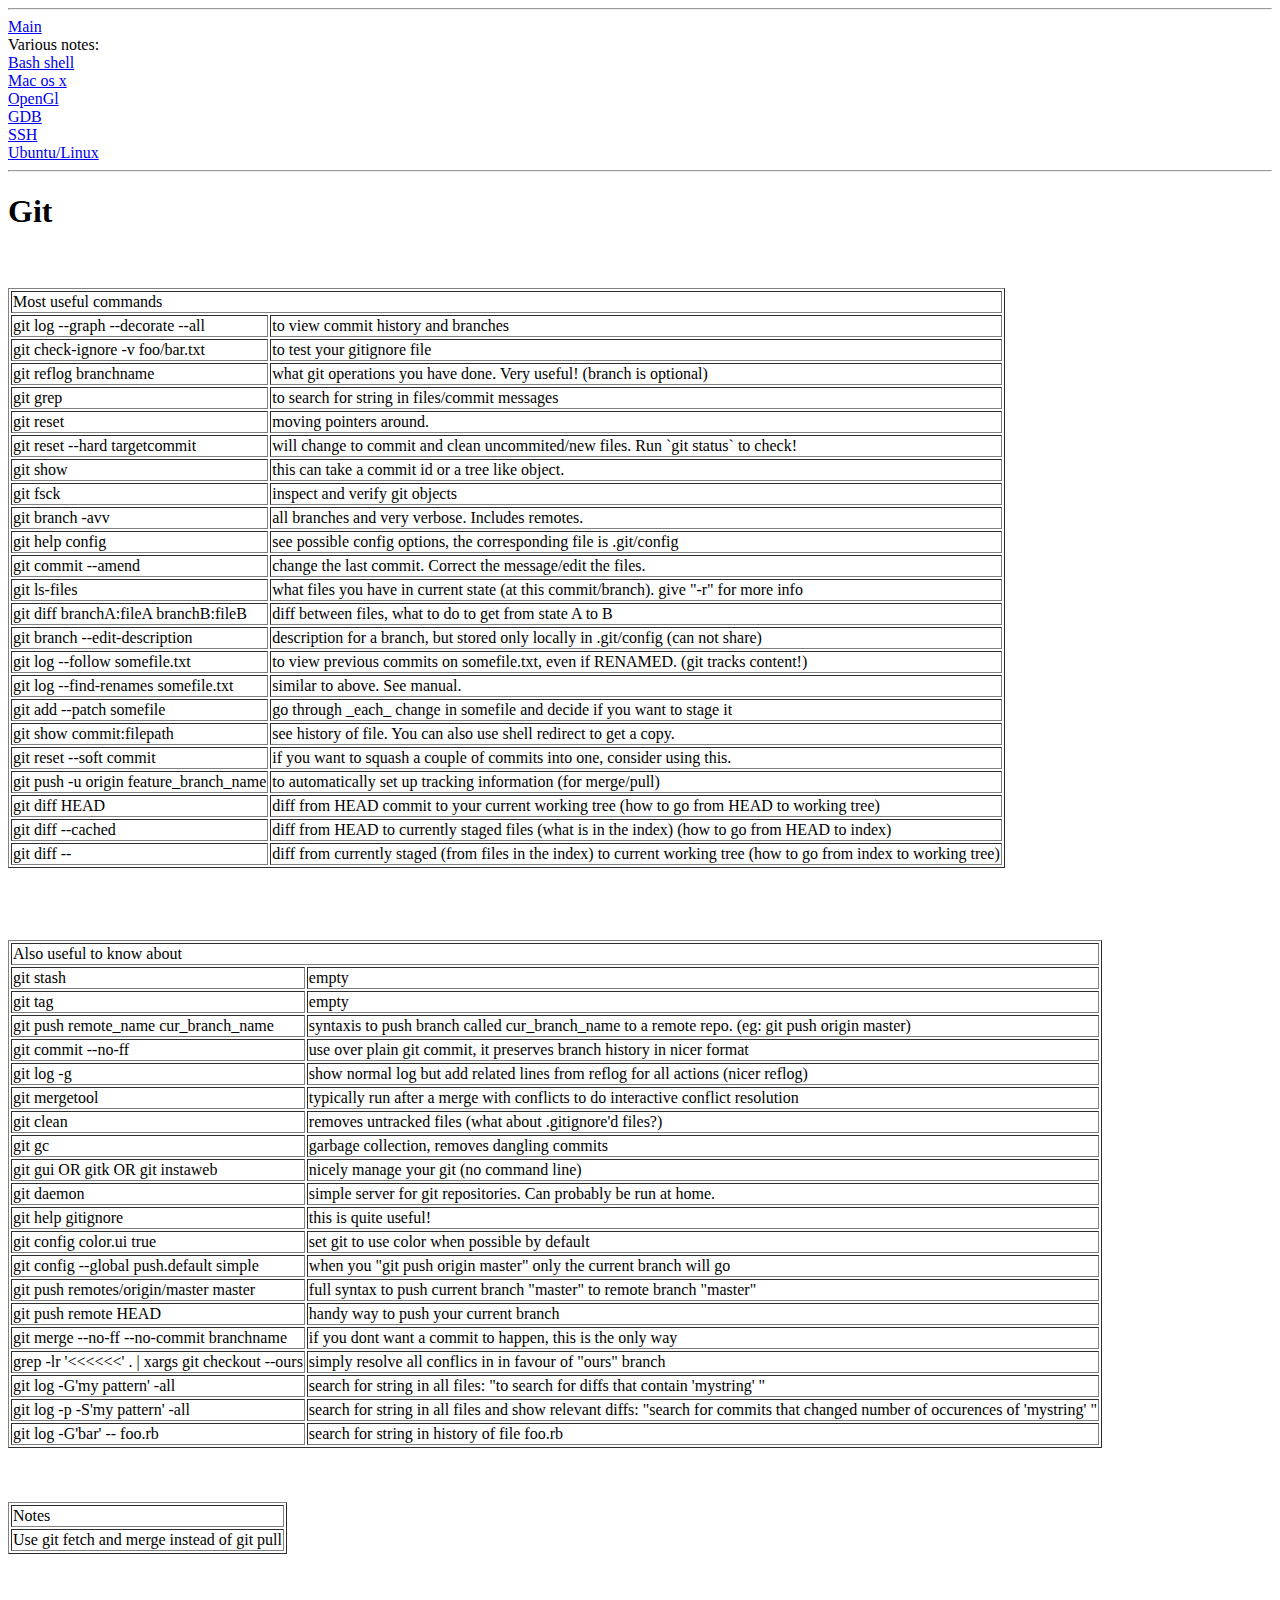
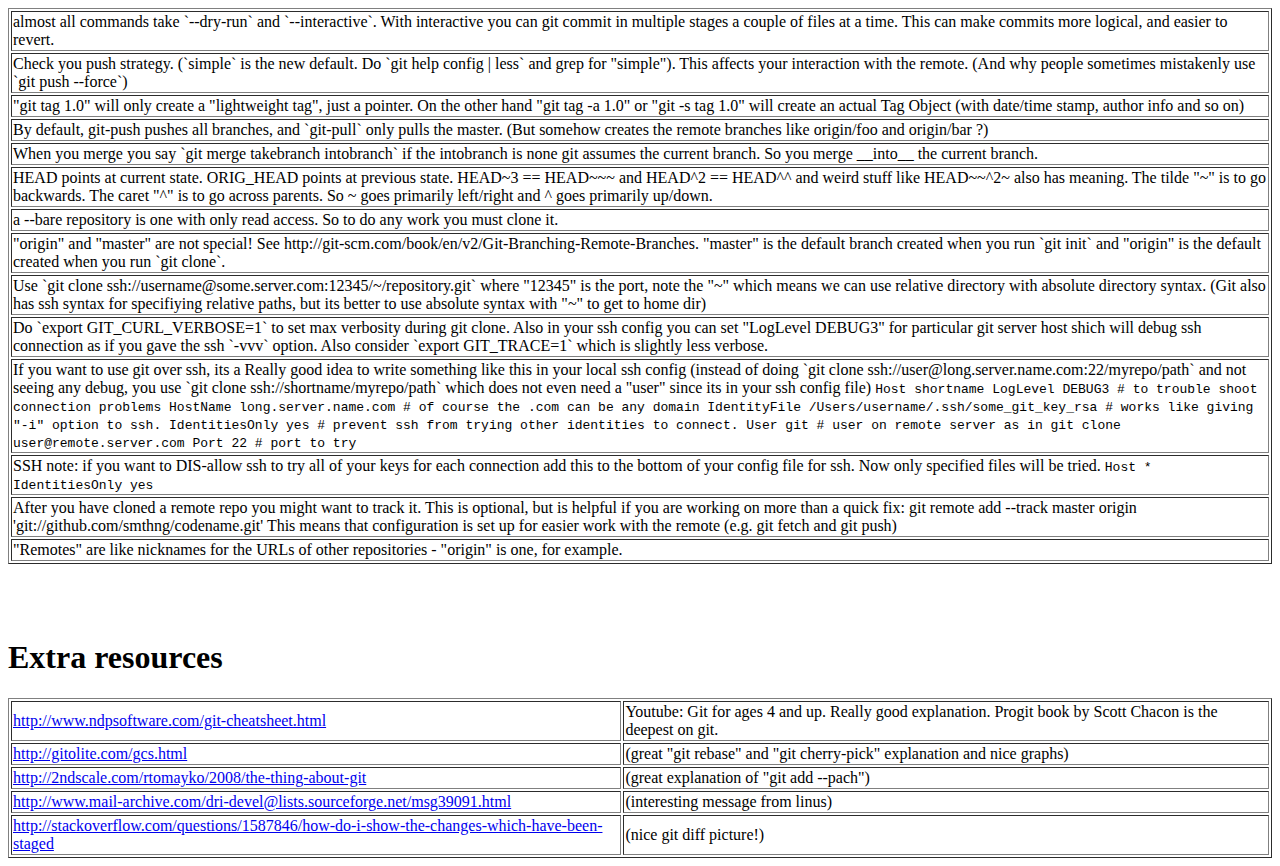
==== git.html @ 96ab4272 "better html" ====
<!DOCTYPE html>
<html>
<head>
    <meta charset="UTF-8">
    <link href="sitestyle.css" rel="stylesheet" type="text/css">

    <title>Scrap Yard</title>
</head>

<body>
    <div id="Menu">
        <hr>
        <a href="index.html" title="main">Main</a><br>
        Various notes:<br>
        <a href="shell.html">Bash shell</a><br>
        <a href="macintosh.html">Mac os x</a><br>
        <a href="opengl.html">OpenGl</a><br>
        <a href="gdb.html">GDB</a><br>
        <a href="ssh.html">SSH</a><br>
        <a href="linux.html">Ubuntu/Linux</a><br>
        <hr>
    </div>

    <div id="Content">
        <div class="centered">
            <h1>Git</h1>
        </div><br>
        <br>

        <table border="1">
            <tbody>
                <tr>
                    <td colspan="2">Most useful commands</td>
                </tr>

                <tr>
                    <td>git log --graph --decorate --all</td>

                    <td>to view commit history and branches</td>
                </tr>

                <tr>
                    <td>git check-ignore -v foo/bar.txt</td>

                    <td>to test your gitignore file</td>
                </tr>

                <tr>
                    <td>git reflog branchname</td>

                    <td>what git operations you have done. Very useful! (branch
                    is optional)</td>
                </tr>

                <tr>
                    <td>git grep</td>

                    <td>to search for string in files/commit messages</td>
                </tr>

                <tr>
                    <td>git reset</td>

                    <td>moving pointers around.</td>
                </tr>

                <tr>
                    <td>git reset --hard targetcommit</td>

                    <td>will change to commit and clean uncommited/new files.
                    Run `git status` to check!</td>
                </tr>

                <tr>
                    <td>git show</td>

                    <td>this can take a commit id or a tree like object.</td>
                </tr>

                <tr>
                    <td>git fsck</td>

                    <td>inspect and verify git objects</td>
                </tr>

                <tr>
                    <td>git branch -avv</td>

                    <td>all branches and very verbose. Includes remotes.</td>
                </tr>

                <tr>
                    <td>git help config</td>

                    <td>see possible config options, the corresponding file is
                    .git/config</td>
                </tr>

                <tr>
                    <td>git commit --amend</td>

                    <td>change the last commit. Correct the message/edit the
                    files.</td>
                </tr>

                <tr>
                    <td>git ls-files</td>

                    <td>what files you have in current state (at this
                    commit/branch). give "-r" for more info</td>
                </tr>

                <tr>
                    <td>git diff branchA:fileA branchB:fileB</td>

                    <td>diff between files, what to do to get from state A to
                    B</td>
                </tr>

                <tr>
                    <td>git branch --edit-description</td>

                    <td>description for a branch, but stored only locally in
                    .git/config (can not share)</td>
                </tr>

                <tr>
                    <td>git log --follow somefile.txt</td>

                    <td>to view previous commits on somefile.txt, even if
                    RENAMED. (git tracks content!)</td>
                </tr>

                <tr>
                    <td>git log --find-renames somefile.txt</td>

                    <td>similar to above. See manual.</td>
                </tr>

                <tr>
                    <td>git add --patch somefile</td>

                    <td>go through _each_ change in somefile and decide if you
                    want to stage it</td>
                </tr>

                <tr>
                    <td>git show commit:filepath</td>

                    <td>see history of file. You can also use shell redirect to
                    get a copy.</td>
                </tr>

                <tr>
                    <td>git reset --soft commit</td>

                    <td>if you want to squash a couple of commits into one,
                    consider using this.</td>
                </tr>

                <tr>
                    <td>git push -u origin feature_branch_name</td>

                    <td>to automatically set up tracking information (for
                    merge/pull)</td>
                </tr>

                <tr>
                    <td>git diff HEAD</td>

                    <td>diff from HEAD commit to your current working tree (how
                    to go from HEAD to working tree)</td>
                </tr>

                <tr>
                    <td>git diff --cached</td>

                    <td>diff from HEAD to currently staged files (what is in
                    the index) (how to go from HEAD to index)</td>
                </tr>

                <tr>
                    <td>git diff --</td>

                    <td>diff from currently staged (from files in the index) to
                    current working tree (how to go from index to working
                    tree)</td>
                </tr>
            </tbody>
        </table><br>
        <br>
        <br>
        <br>

        <table border="1">
            <tbody>
                <tr>
                    <td colspan="2">Also useful to know about</td>
                </tr>

                <tr>
                    <td>git stash</td>

                    <td>empty</td>
                </tr>

                <tr>
                    <td>git tag</td>

                    <td>empty</td>
                </tr>

                <tr>
                    <td>git push remote_name cur_branch_name</td>

                    <td>syntaxis to push branch called cur_branch_name to a
                    remote repo. (eg: git push origin master)</td>
                </tr>

                <tr>
                    <td>git commit --no-ff</td>

                    <td>use over plain git commit, it preserves branch history
                    in nicer format</td>
                </tr>

                <tr>
                    <td>git log -g</td>

                    <td>show normal log but add related lines from reflog for
                    all actions (nicer reflog)</td>
                </tr>

                <tr>
                    <td>git mergetool</td>

                    <td>typically run after a merge with conflicts to do
                    interactive conflict resolution</td>
                </tr>

                <tr>
                    <td>git clean</td>

                    <td>removes untracked files (what about .gitignore'd
                    files?)</td>
                </tr>

                <tr>
                    <td>git gc</td>

                    <td>garbage collection, removes dangling commits</td>
                </tr>

                <tr>
                    <td>git gui OR gitk OR git instaweb</td>

                    <td>nicely manage your git (no command line)</td>
                </tr>

                <tr>
                    <td>git daemon</td>

                    <td>simple server for git repositories. Can probably be run
                    at home.</td>
                </tr>

                <tr>
                    <td>git help gitignore</td>

                    <td>this is quite useful!</td>
                </tr>

                <tr>
                    <td>git config color.ui true</td>

                    <td>set git to use color when possible by default</td>
                </tr>

                <tr>
                    <td>git config --global push.default simple</td>

                    <td>when you "git push origin master" only the current
                    branch will go</td>
                </tr>

                <tr>
                    <td>git push remotes/origin/master master</td>

                    <td>full syntax to push current branch "master" to remote
                    branch "master"</td>
                </tr>

                <tr>
                    <td>git push remote HEAD</td>

                    <td>handy way to push your current branch</td>
                </tr>

                <tr>
                    <td>git merge --no-ff --no-commit branchname</td>

                    <td>if you dont want a commit to happen, this is the only
                    way</td>
                </tr>

                <tr>
                    <td>grep -lr '&lt;&lt;&lt;&lt;&lt;&lt;' . | xargs git
                    checkout --ours</td>

                    <td>simply resolve all conflics in in favour of "ours"
                    branch</td>
                </tr>

                <tr>
                    <td>git log -G'my pattern' -all</td>

                    <td>search for string in all files: "to search for diffs
                    that contain 'mystring' "</td>
                </tr>

                <tr>
                    <td>git log -p -S'my pattern' -all</td>

                    <td>search for string in all files and show relevant diffs:
                    "search for commits that changed number of occurences of
                    'mystring' "</td>
                </tr>

                <tr>
                    <td>git log -G'bar' -- foo.rb</td>

                    <td>search for string in history of file foo.rb</td>
                </tr>
            </tbody>
        </table><br>
        <br>
        <br>

        <table border="1">
            <tbody>
                <tr>
                    <td colspan="2">Notes</td>
                </tr>

                <tr>
                    <td>Use git fetch and merge instead of git pull</td>
                </tr>
            </tbody>
        </table><br>
        <br>
        <br>

        <table border="1">
            <tbody>
                <tr>
                    <td>almost all commands take `--dry-run` and
                    `--interactive`. With interactive you can git commit in
                    multiple stages a couple of files at a time. This can make
                    commits more logical, and easier to revert.</td>
                </tr>

                <tr>
                    <td>Check you push strategy. (`simple` is the new default.
                    Do `git help config | less` and grep for "simple"). This
                    affects your interaction with the remote. (And why people
                    sometimes mistakenly use `git push --force`)</td>
                </tr>

                <tr>
                    <td>"git tag 1.0" will only create a "lightweight tag",
                    just a pointer. On the other hand "git tag -a 1.0" or "git
                    -s tag 1.0" will create an actual Tag Object (with
                    date/time stamp, author info and so on)</td>
                </tr>

                <tr>
                    <td>By default, git-push pushes all branches, and
                    `git-pull` only pulls the master. (But somehow creates the
                    remote branches like origin/foo and origin/bar ?)</td>
                </tr>

                <tr>
                    <td>When you merge you say `git merge takebranch
                    intobranch` if the intobranch is none git assumes the
                    current branch. So you merge __into__ the current
                    branch.</td>
                </tr>

                <tr>
                    <td>HEAD points at current state. ORIG_HEAD points at
                    previous state. HEAD~3 == HEAD~~~ and HEAD^2 == HEAD^^ and
                    weird stuff like HEAD~~^2~ also has meaning. The tilde "~"
                    is to go backwards. The caret "^" is to go across parents.
                    So ~ goes primarily left/right and ^ goes primarily
                    up/down.</td>
                </tr>

                <tr>
                    <td>a --bare repository is one with only read access. So to
                    do any work you must clone it.</td>
                </tr>

                <tr>
                    <td>"origin" and "master" are not special! See
                    http://git-scm.com/book/en/v2/Git-Branching-Remote-Branches.
                    "master" is the default branch created when you run `git
                    init` and "origin" is the default created when you run `git
                    clone`.</td>
                </tr>

                <tr>
                    <td>Use `git clone
                    ssh://username@some.server.com:12345/~/repository.git`
                    where "12345" is the port, note the "~" which means we can
                    use relative directory with absolute directory syntax. (Git
                    also has ssh syntax for specifiying relative paths, but its
                    better to use absolute syntax with "~" to get to home
                    dir)</td>
                </tr>

                <tr>
                    <td>Do `export GIT_CURL_VERBOSE=1` to set max verbosity
                    during git clone. Also in your ssh config you can set
                    "LogLevel DEBUG3" for particular git server host shich will
                    debug ssh connection as if you gave the ssh `-vvv` option.
                    Also consider `export GIT_TRACE=1` which is slightly less
                    verbose.</td>
                </tr>

                <tr>
                    <td>If you want to use git over ssh, its a Really good idea
                    to write something like this in your local ssh config
                    (instead of doing `git clone
                    ssh://user@long.server.name.com:22/myrepo/path` and not
                    seeing any debug, you use `git clone
                    ssh://shortname/myrepo/path` which does not even need a
                    "user" since its in your ssh config file) <code>Host
                    shortname LogLevel DEBUG3 # to trouble shoot connection
                    problems HostName long.server.name.com # of course the .com
                    can be any domain IdentityFile
                    /Users/username/.ssh/some_git_key_rsa # works like giving
                    "-i" option to ssh. IdentitiesOnly yes # prevent ssh from
                    trying other identities to connect. User git # user on
                    remote server as in git clone user@remote.server.com Port
                    22 # port to try</code></td>
                </tr>

                <tr>
                    <td>SSH note: if you want to DIS-allow ssh to try all of
                    your keys for each connection add this to the bottom of
                    your config file for ssh. Now only specified files will be
                    tried. <code>Host * IdentitiesOnly yes</code></td>
                </tr>

                <tr>
                    <td>After you have cloned a remote repo you might want to
                    track it. This is optional, but is helpful if you are
                    working on more than a quick fix: git remote add --track
                    master origin 'git://github.com/smthng/codename.git' This
                    means that configuration is set up for easier work with the
                    remote (e.g. git fetch and git push)</td>
                </tr>

                <tr>
                    <td>"Remotes" are like nicknames for the URLs of other
                    repositories - "origin" is one, for example.</td>
                </tr>
            </tbody>
        </table><br>
        <br>
        <br>

        <h1>Extra resources</h1>

        <table border="1">
            <tbody>
                <tr>
                    <td>
                        <a href=
                        "http://www.ndpsoftware.com/git-cheatsheet.html">http://www.ndpsoftware.com/git-cheatsheet.html</a>
                    </td>

                    <td>Youtube: Git for ages 4 and up. Really good
                    explanation. Progit book by Scott Chacon is the deepest on
                    git.</td>
                </tr>

                <tr>
                    <td>
                        <a href=
                        "http://gitolite.com/gcs.html">http://gitolite.com/gcs.html</a>
                    </td>

                    <td>(great "git rebase" and "git cherry-pick" explanation
                    and nice graphs)</td>
                </tr>

                <tr>
                    <td>
                        <a href=
                        "http://2ndscale.com/rtomayko/2008/the-thing-about-git">
                        http://2ndscale.com/rtomayko/2008/the-thing-about-git</a>
                    </td>

                    <td>(great explanation of "git add --pach")</td>
                </tr>

                <tr>
                    <td>
                        <a href=
                        "http://www.mail-archive.com/dri-devel@lists.sourceforge.net/msg39091.html">
                        http://www.mail-archive.com/dri-devel@lists.sourceforge.net/msg39091.html</a>
                    </td>

                    <td>(interesting message from linus)</td>
                </tr>

                <tr>
                    <td>
                        <a href=
                        "http://stackoverflow.com/questions/1587846/how-do-i-show-the-changes-which-have-been-staged">
                        http://stackoverflow.com/questions/1587846/how-do-i-show-the-changes-which-have-been-staged</a>
                    </td>

                    <td>(nice git diff picture!)</td>
                </tr>
            </tbody>
        </table>

    </div>
    
<!--
Local Variables:
compile-command: "(cd ~/WWW/main; upload index.html)"
End:
-->
</body>
</html>
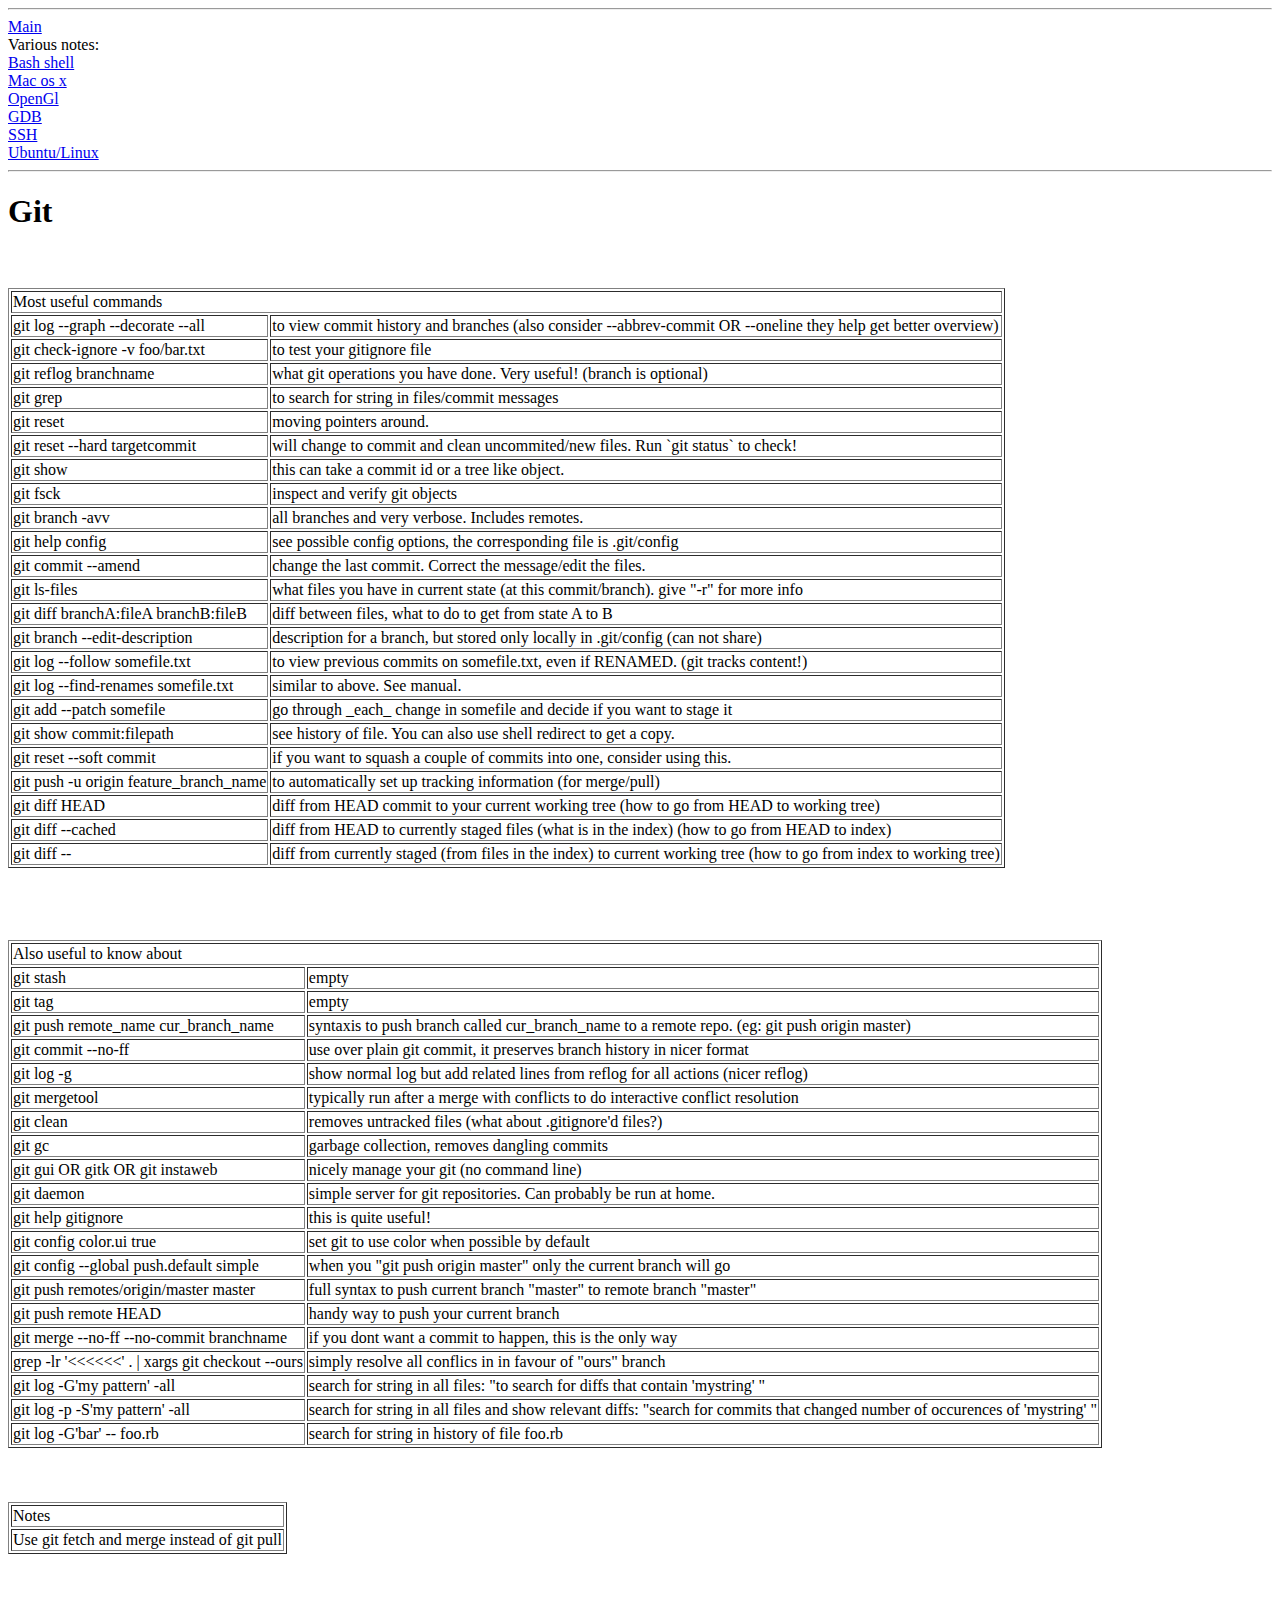
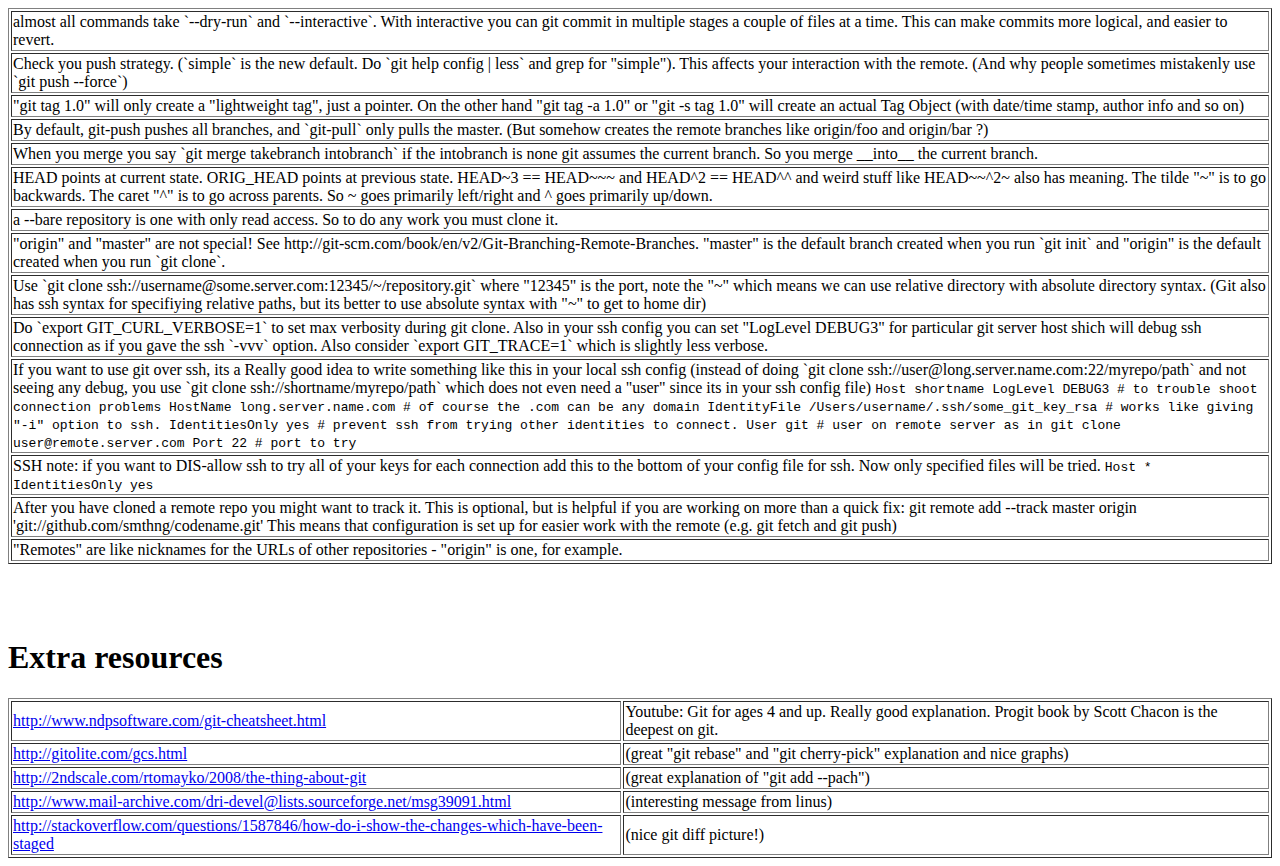
==== commit 39602df1: "better html" ====
--- a/git.html
+++ b/git.html
@@ -36,7 +36,8 @@
                 <tr>
                     <td>git log --graph --decorate --all</td>
 
-                    <td>to view commit history and branches</td>
+                    <td>to view commit history and branches (also 
+                    consider --abbrev-commit OR --oneline they help get better overview)</td>
                 </tr>
 
                 <tr>
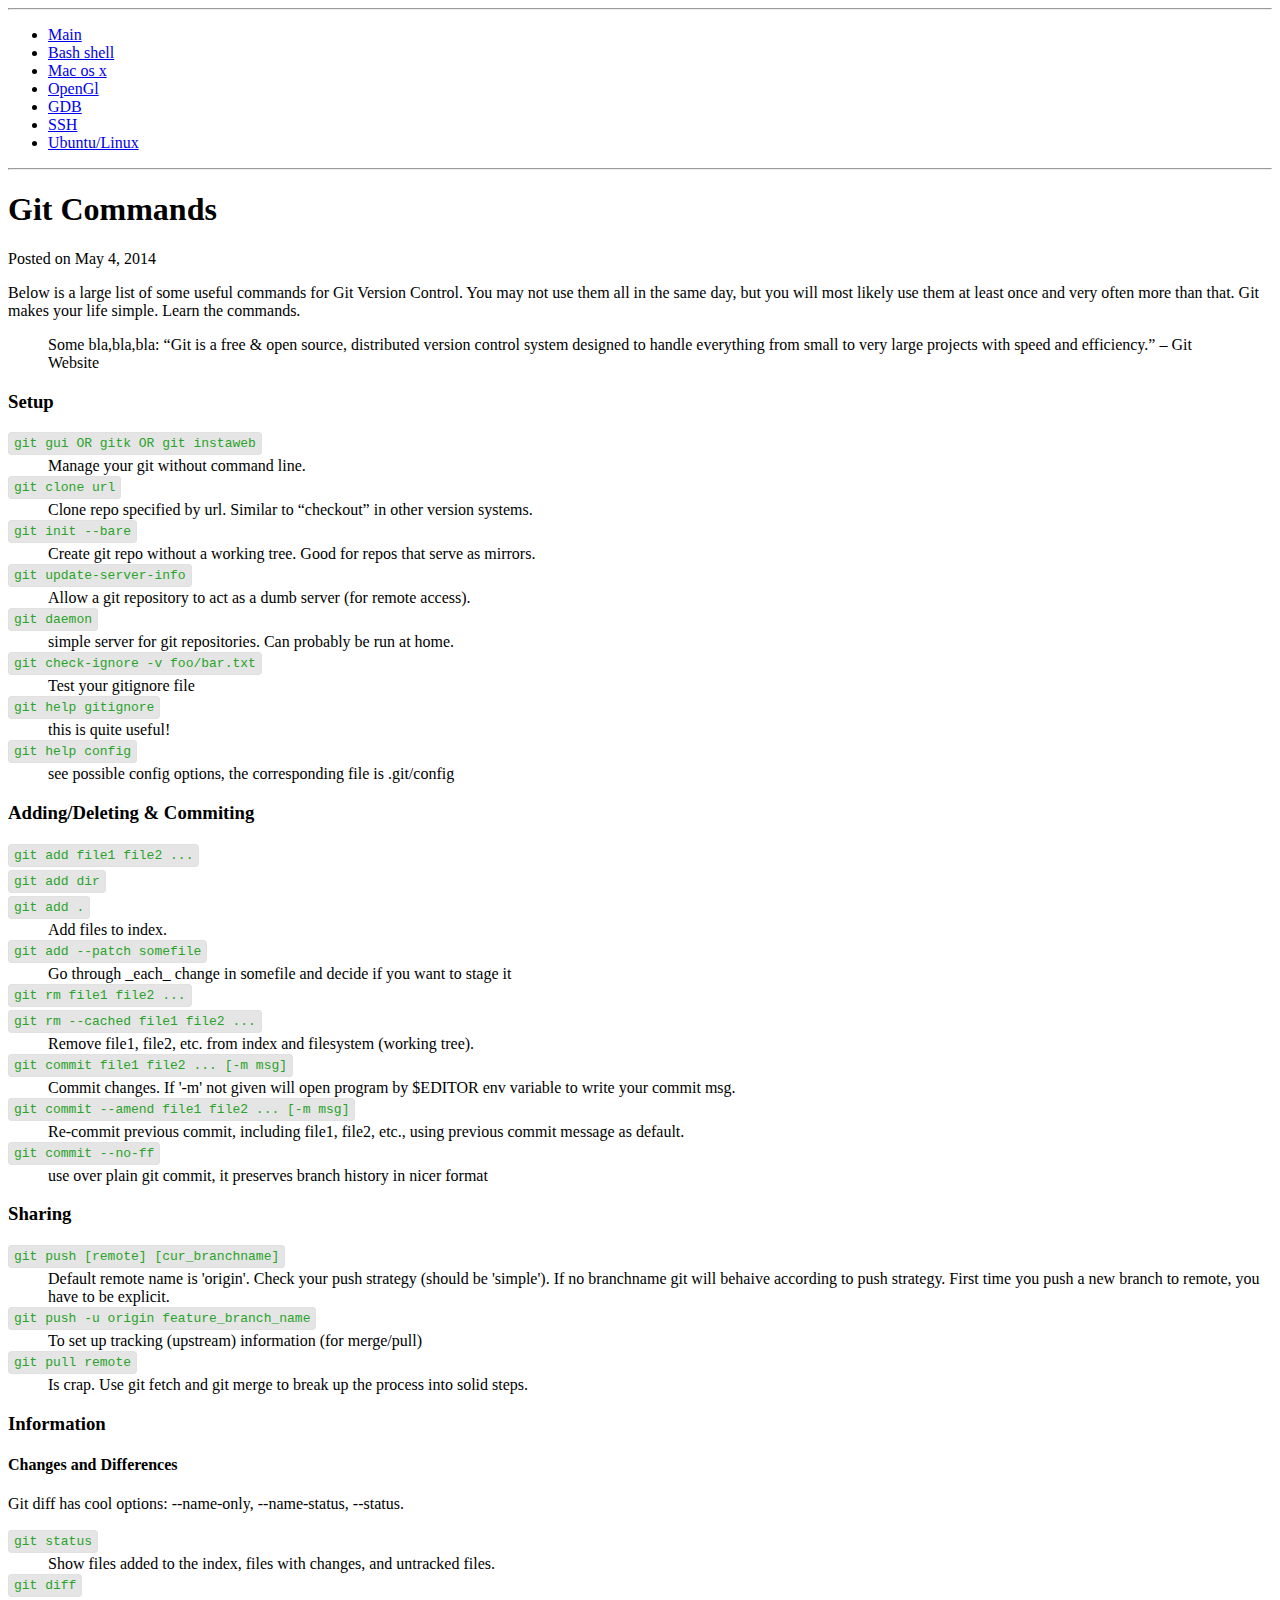
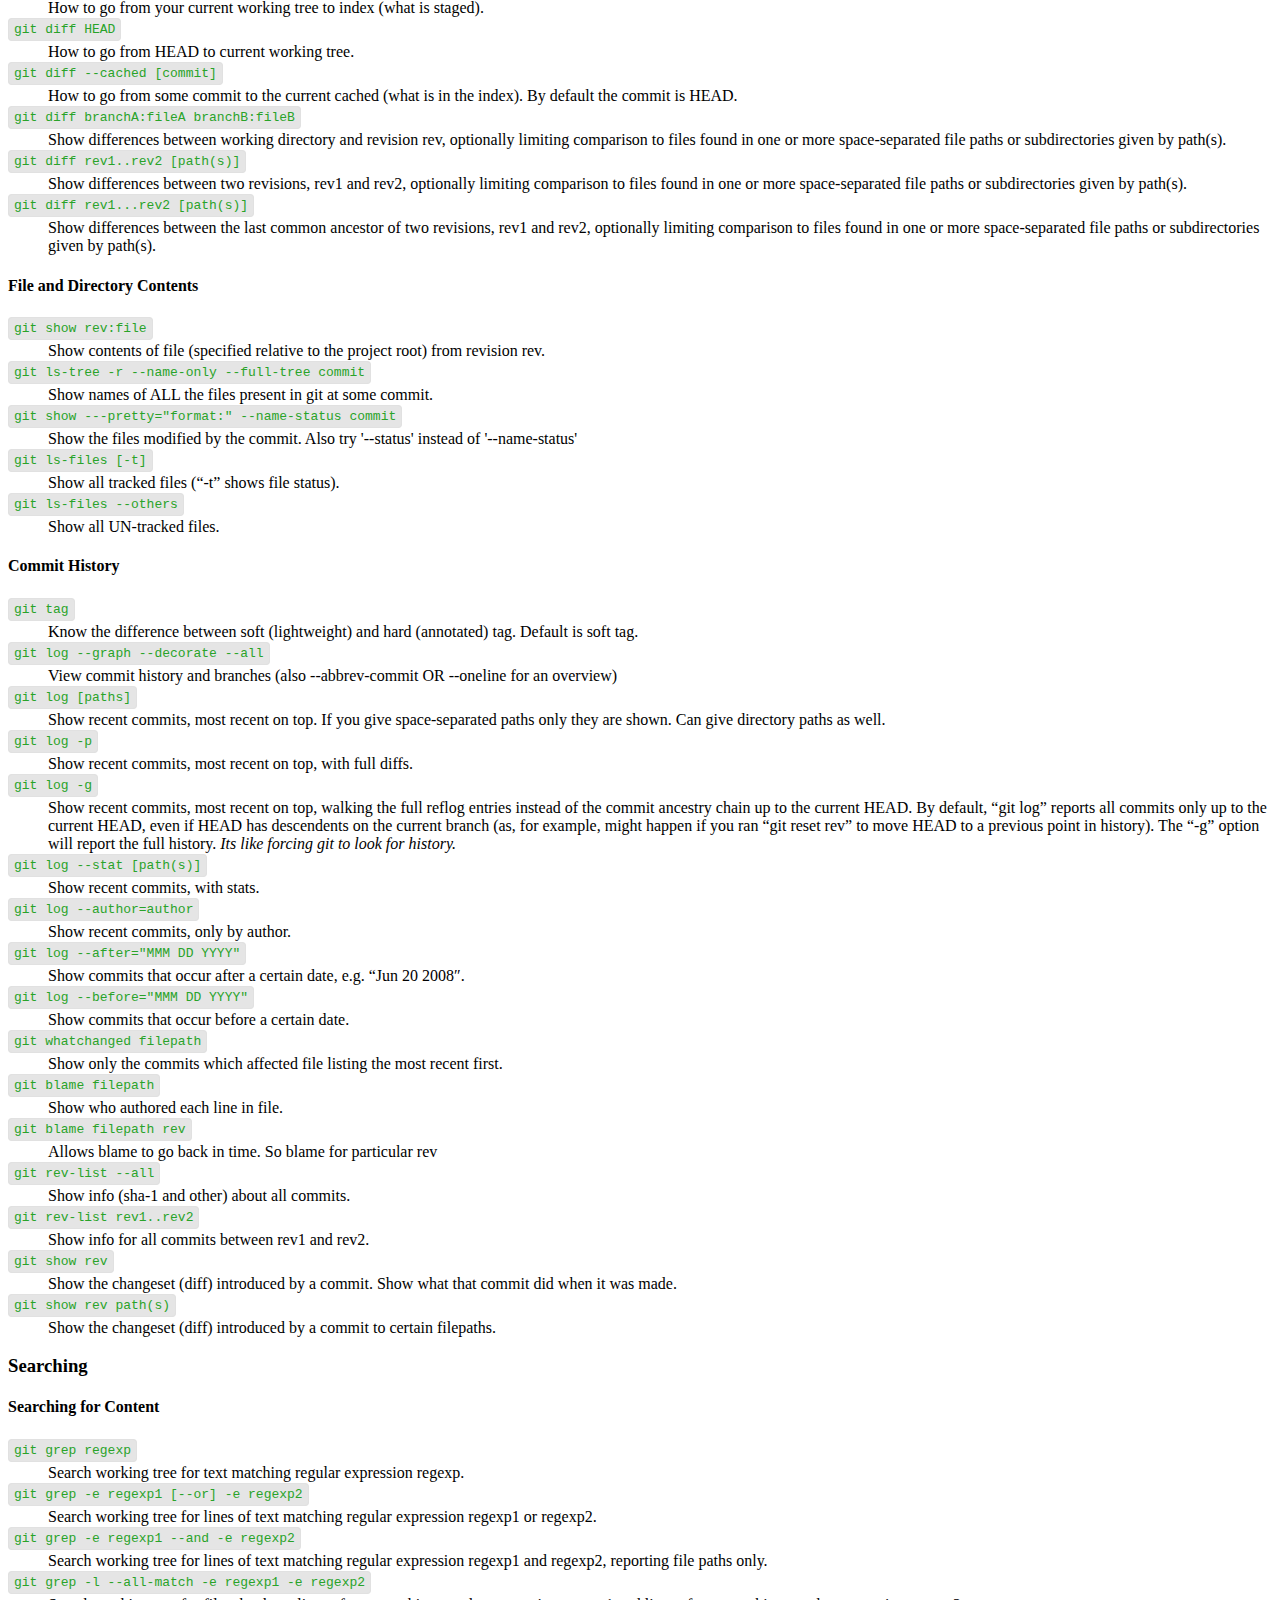
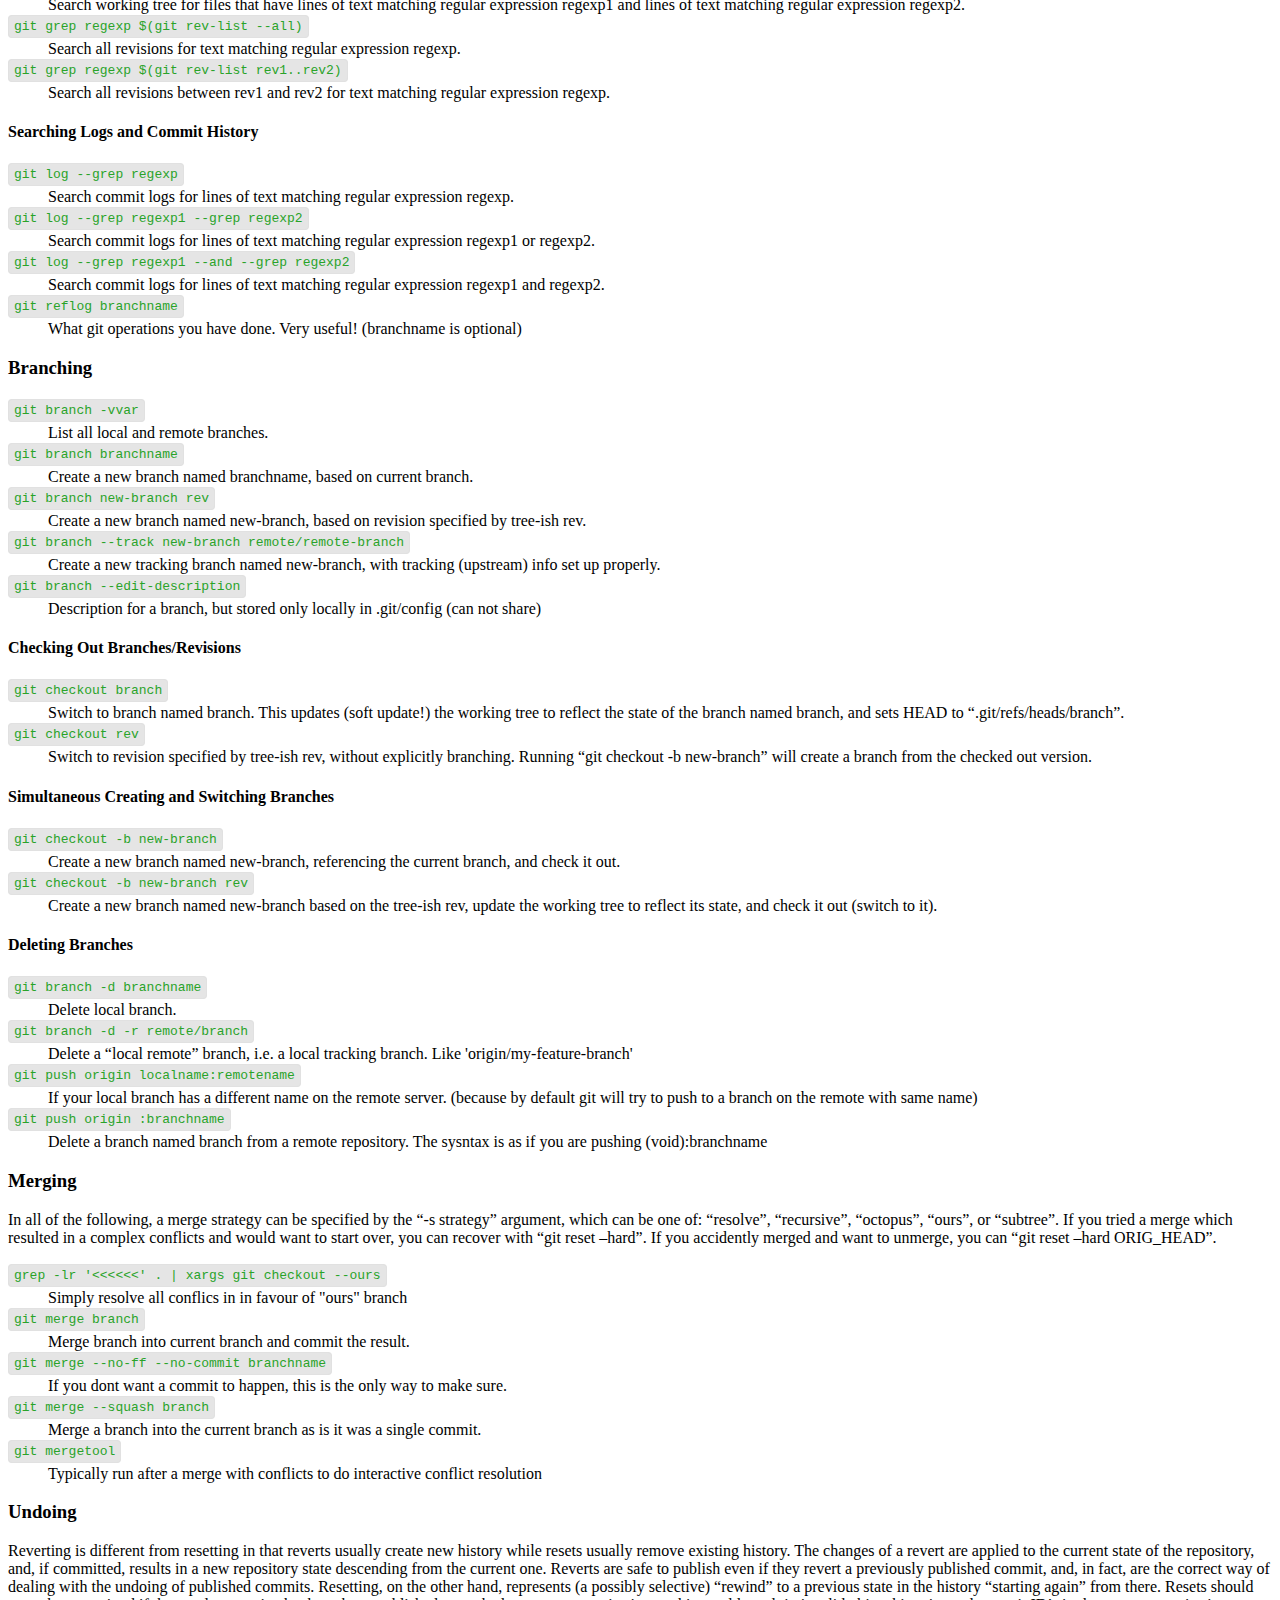
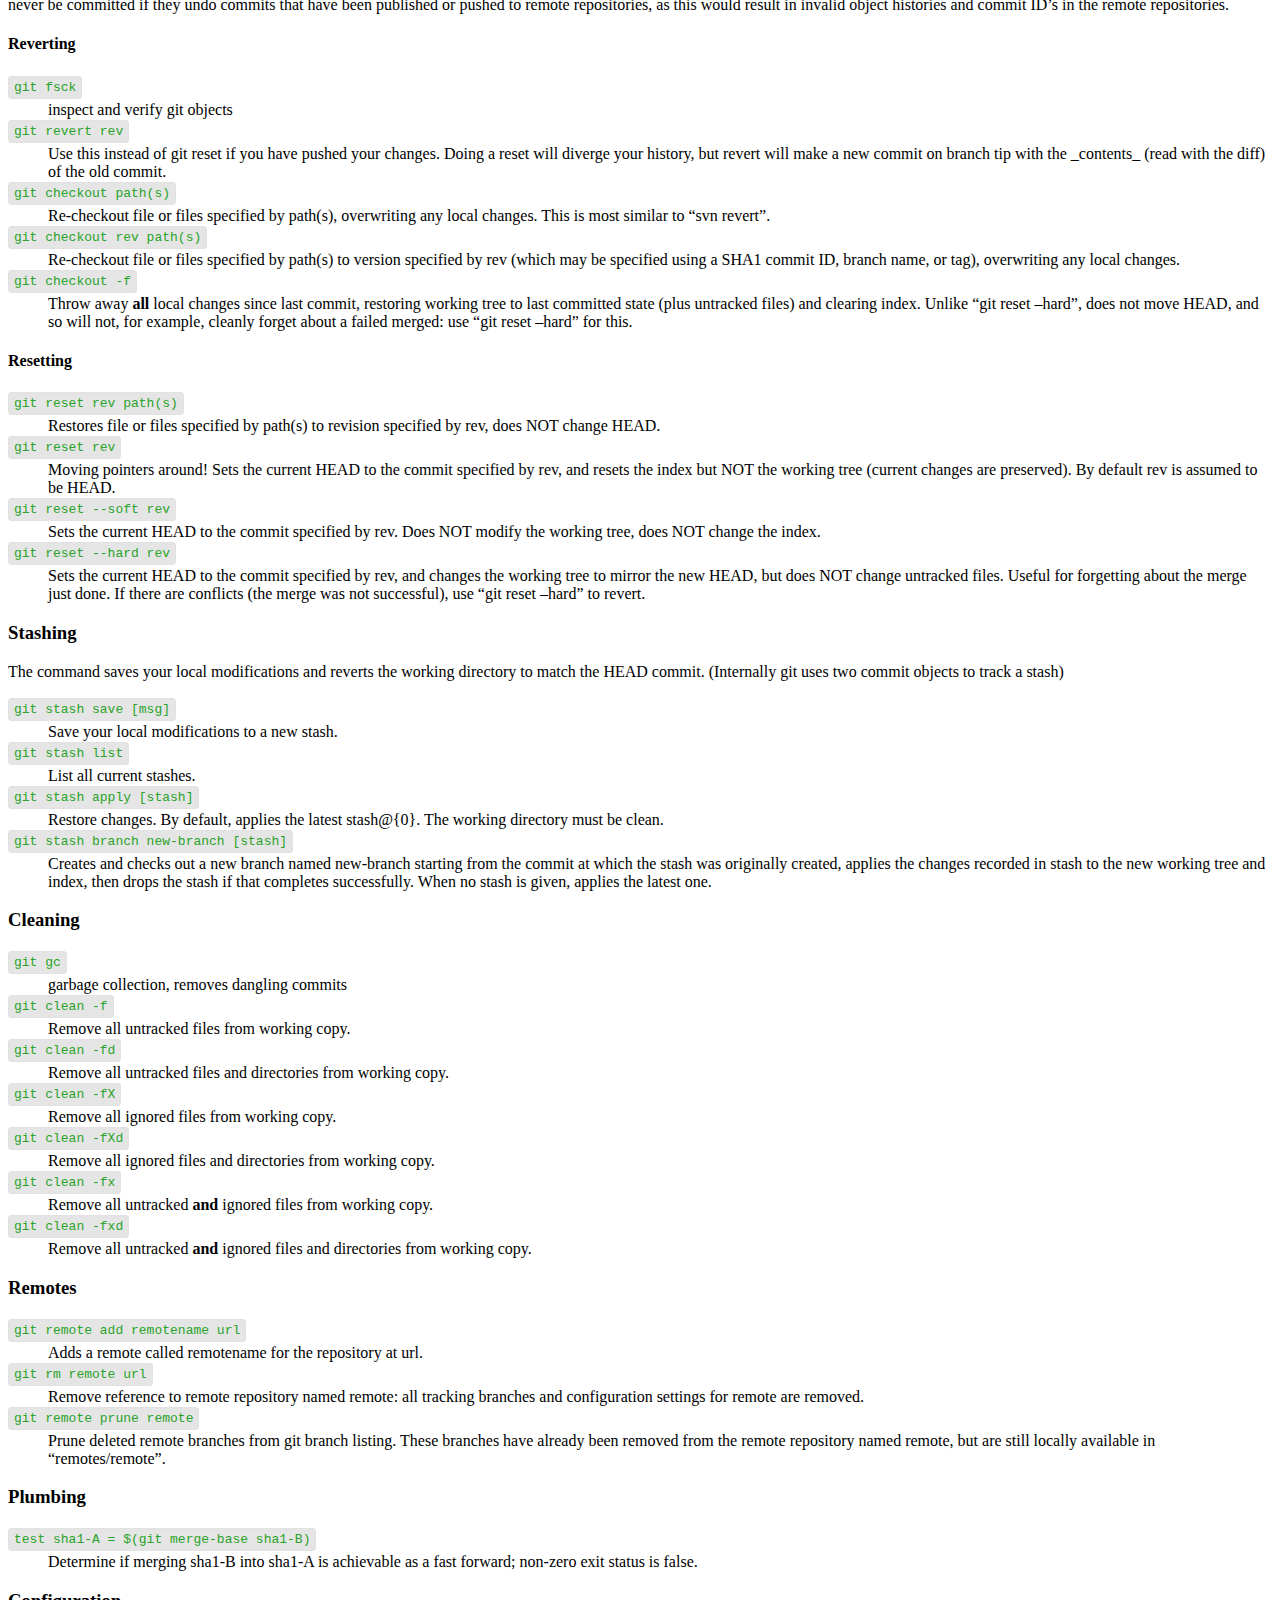
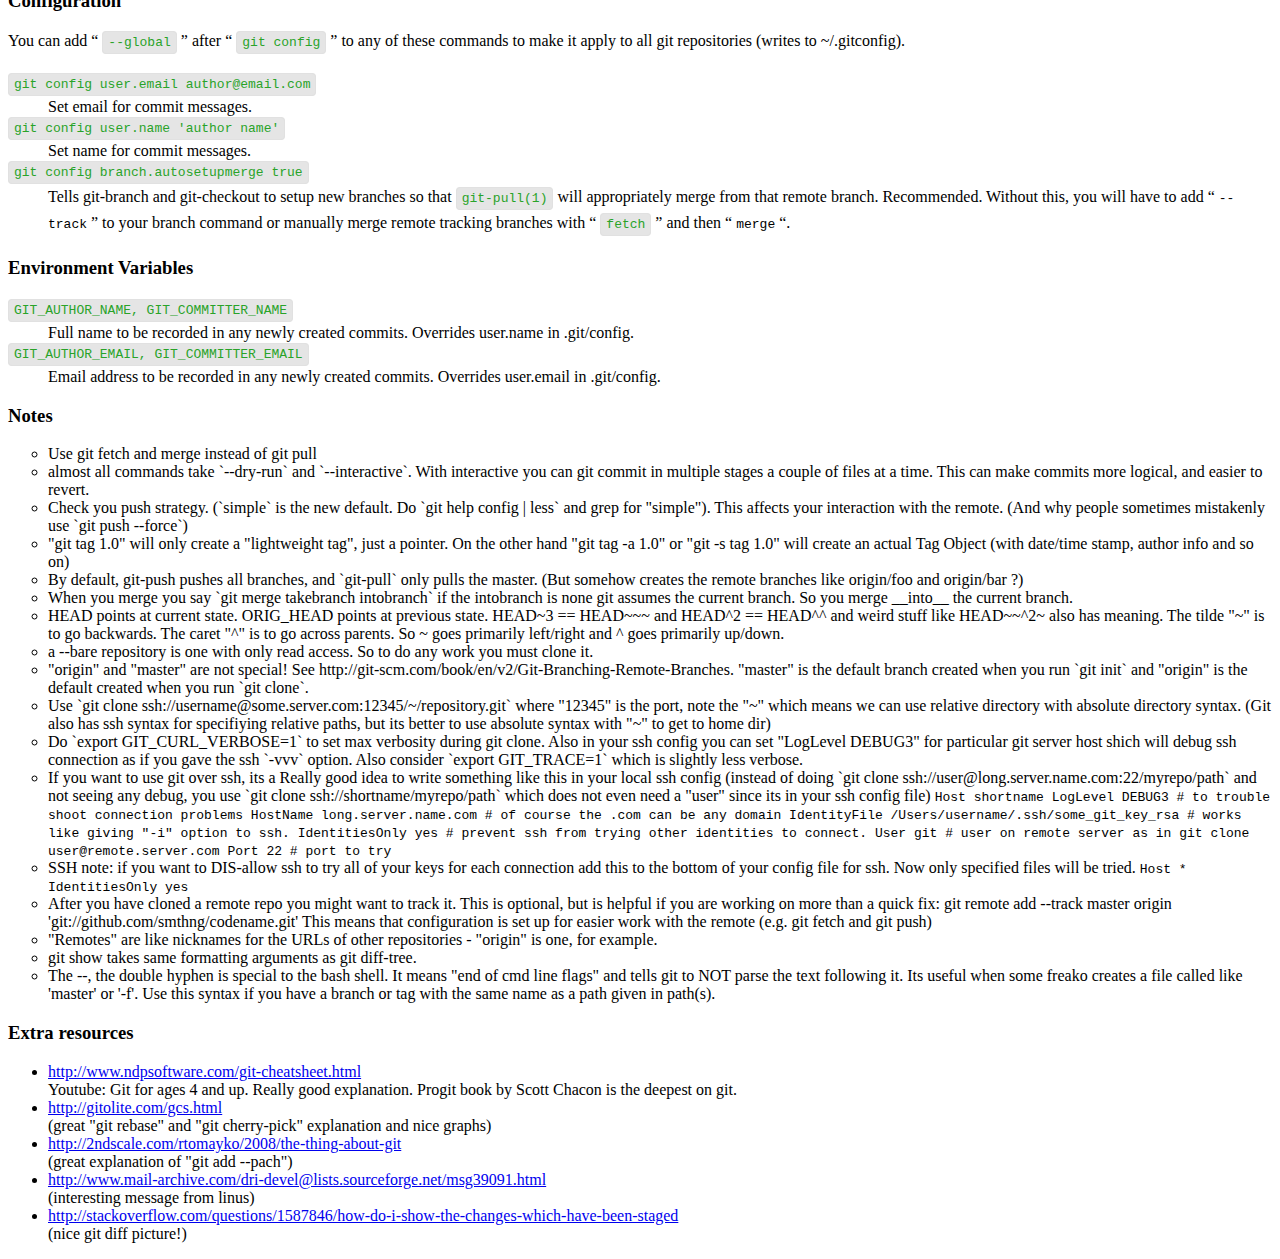
==== commit 180930bc: "Added git html and git css. Separated the index page." ====
--- a/git.html
+++ b/git.html
@@ -1,539 +1,755 @@
 <!DOCTYPE html>
-<html>
+
+<html lang="en">
 <head>
     <meta charset="UTF-8">
-    <link href="sitestyle.css" rel="stylesheet" type="text/css">
-
-    <title>Scrap Yard</title>
+    <link href="main.css" id="main-css" media="all" rel="stylesheet" type="text/css">
+    <link href="git.css" id="git-css" media="all" rel="stylesheet" type="text/css">
+    <title>Git Commands</title>
 </head>
 
 <body>
+    <div>
+
     <div id="Menu">
         <hr>
-        <a href="index.html" title="main">Main</a><br>
-        Various notes:<br>
-        <a href="shell.html">Bash shell</a><br>
-        <a href="macintosh.html">Mac os x</a><br>
-        <a href="opengl.html">OpenGl</a><br>
-        <a href="gdb.html">GDB</a><br>
-        <a href="ssh.html">SSH</a><br>
-        <a href="linux.html">Ubuntu/Linux</a><br>
+        <ul>
+            <li><a href="index.html" title="main">Main</a><br></li>
+            <li><a href="shell.html">Bash shell</a><br></li>
+            <li><a href="macintosh.html">Mac os x</a><br></li>
+            <li><a href="opengl.html">OpenGl</a><br></li>
+            <li><a href="gdb.html">GDB</a><br></li>
+            <li><a href="ssh.html">SSH</a><br></li>
+            <li><a href="linux.html">Ubuntu/Linux</a><br></li>
+        </ul>
         <hr>
     </div>
 
-    <div id="Content">
-        <div class="centered">
-            <h1>Git</h1>
-        </div><br>
-        <br>
-
-        <table border="1">
-            <tbody>
-                <tr>
-                    <td colspan="2">Most useful commands</td>
-                </tr>
-
-                <tr>
-                    <td>git log --graph --decorate --all</td>
-
-                    <td>to view commit history and branches (also 
-                    consider --abbrev-commit OR --oneline they help get better overview)</td>
-                </tr>
-
-                <tr>
-                    <td>git check-ignore -v foo/bar.txt</td>
-
-                    <td>to test your gitignore file</td>
-                </tr>
-
-                <tr>
-                    <td>git reflog branchname</td>
-
-                    <td>what git operations you have done. Very useful! (branch
-                    is optional)</td>
-                </tr>
-
-                <tr>
-                    <td>git grep</td>
-
-                    <td>to search for string in files/commit messages</td>
-                </tr>
-
-                <tr>
-                    <td>git reset</td>
-
-                    <td>moving pointers around.</td>
-                </tr>
-
-                <tr>
-                    <td>git reset --hard targetcommit</td>
-
-                    <td>will change to commit and clean uncommited/new files.
-                    Run `git status` to check!</td>
-                </tr>
-
-                <tr>
-                    <td>git show</td>
-
-                    <td>this can take a commit id or a tree like object.</td>
-                </tr>
-
-                <tr>
-                    <td>git fsck</td>
-
-                    <td>inspect and verify git objects</td>
-                </tr>
-
-                <tr>
-                    <td>git branch -avv</td>
-
-                    <td>all branches and very verbose. Includes remotes.</td>
-                </tr>
-
-                <tr>
-                    <td>git help config</td>
-
-                    <td>see possible config options, the corresponding file is
-                    .git/config</td>
-                </tr>
-
-                <tr>
-                    <td>git commit --amend</td>
-
-                    <td>change the last commit. Correct the message/edit the
-                    files.</td>
-                </tr>
-
-                <tr>
-                    <td>git ls-files</td>
-
-                    <td>what files you have in current state (at this
-                    commit/branch). give "-r" for more info</td>
-                </tr>
-
-                <tr>
-                    <td>git diff branchA:fileA branchB:fileB</td>
-
-                    <td>diff between files, what to do to get from state A to
-                    B</td>
-                </tr>
-
-                <tr>
-                    <td>git branch --edit-description</td>
-
-                    <td>description for a branch, but stored only locally in
-                    .git/config (can not share)</td>
-                </tr>
-
-                <tr>
-                    <td>git log --follow somefile.txt</td>
-
-                    <td>to view previous commits on somefile.txt, even if
-                    RENAMED. (git tracks content!)</td>
-                </tr>
-
-                <tr>
-                    <td>git log --find-renames somefile.txt</td>
-
-                    <td>similar to above. See manual.</td>
-                </tr>
-
-                <tr>
-                    <td>git add --patch somefile</td>
-
-                    <td>go through _each_ change in somefile and decide if you
-                    want to stage it</td>
-                </tr>
-
-                <tr>
-                    <td>git show commit:filepath</td>
-
-                    <td>see history of file. You can also use shell redirect to
-                    get a copy.</td>
-                </tr>
-
-                <tr>
-                    <td>git reset --soft commit</td>
-
-                    <td>if you want to squash a couple of commits into one,
-                    consider using this.</td>
-                </tr>
-
-                <tr>
-                    <td>git push -u origin feature_branch_name</td>
-
-                    <td>to automatically set up tracking information (for
-                    merge/pull)</td>
-                </tr>
-
-                <tr>
-                    <td>git diff HEAD</td>
-
-                    <td>diff from HEAD commit to your current working tree (how
-                    to go from HEAD to working tree)</td>
-                </tr>
-
-                <tr>
-                    <td>git diff --cached</td>
-
-                    <td>diff from HEAD to currently staged files (what is in
-                    the index) (how to go from HEAD to index)</td>
-                </tr>
-
-                <tr>
-                    <td>git diff --</td>
-
-                    <td>diff from currently staged (from files in the index) to
-                    current working tree (how to go from index to working
-                    tree)</td>
-                </tr>
-            </tbody>
-        </table><br>
-        <br>
-        <br>
-        <br>
-
-        <table border="1">
-            <tbody>
-                <tr>
-                    <td colspan="2">Also useful to know about</td>
-                </tr>
-
-                <tr>
-                    <td>git stash</td>
-
-                    <td>empty</td>
-                </tr>
-
-                <tr>
-                    <td>git tag</td>
-
-                    <td>empty</td>
-                </tr>
-
-                <tr>
-                    <td>git push remote_name cur_branch_name</td>
-
-                    <td>syntaxis to push branch called cur_branch_name to a
-                    remote repo. (eg: git push origin master)</td>
-                </tr>
-
-                <tr>
-                    <td>git commit --no-ff</td>
-
-                    <td>use over plain git commit, it preserves branch history
-                    in nicer format</td>
-                </tr>
-
-                <tr>
-                    <td>git log -g</td>
-
-                    <td>show normal log but add related lines from reflog for
-                    all actions (nicer reflog)</td>
-                </tr>
-
-                <tr>
-                    <td>git mergetool</td>
-
-                    <td>typically run after a merge with conflicts to do
-                    interactive conflict resolution</td>
-                </tr>
-
-                <tr>
-                    <td>git clean</td>
-
-                    <td>removes untracked files (what about .gitignore'd
-                    files?)</td>
-                </tr>
-
-                <tr>
-                    <td>git gc</td>
-
-                    <td>garbage collection, removes dangling commits</td>
-                </tr>
-
-                <tr>
-                    <td>git gui OR gitk OR git instaweb</td>
-
-                    <td>nicely manage your git (no command line)</td>
-                </tr>
-
-                <tr>
-                    <td>git daemon</td>
-
-                    <td>simple server for git repositories. Can probably be run
-                    at home.</td>
-                </tr>
-
-                <tr>
-                    <td>git help gitignore</td>
-
-                    <td>this is quite useful!</td>
-                </tr>
-
-                <tr>
-                    <td>git config color.ui true</td>
-
-                    <td>set git to use color when possible by default</td>
-                </tr>
-
-                <tr>
-                    <td>git config --global push.default simple</td>
-
-                    <td>when you "git push origin master" only the current
-                    branch will go</td>
-                </tr>
-
-                <tr>
-                    <td>git push remotes/origin/master master</td>
-
-                    <td>full syntax to push current branch "master" to remote
-                    branch "master"</td>
-                </tr>
-
-                <tr>
-                    <td>git push remote HEAD</td>
-
-                    <td>handy way to push your current branch</td>
-                </tr>
-
-                <tr>
-                    <td>git merge --no-ff --no-commit branchname</td>
-
-                    <td>if you dont want a commit to happen, this is the only
-                    way</td>
-                </tr>
-
-                <tr>
-                    <td>grep -lr '&lt;&lt;&lt;&lt;&lt;&lt;' . | xargs git
-                    checkout --ours</td>
-
-                    <td>simply resolve all conflics in in favour of "ours"
-                    branch</td>
-                </tr>
-
-                <tr>
-                    <td>git log -G'my pattern' -all</td>
-
-                    <td>search for string in all files: "to search for diffs
-                    that contain 'mystring' "</td>
-                </tr>
-
-                <tr>
-                    <td>git log -p -S'my pattern' -all</td>
-
-                    <td>search for string in all files and show relevant diffs:
-                    "search for commits that changed number of occurences of
-                    'mystring' "</td>
-                </tr>
-
-                <tr>
-                    <td>git log -G'bar' -- foo.rb</td>
-
-                    <td>search for string in history of file foo.rb</td>
-                </tr>
-            </tbody>
-        </table><br>
-        <br>
-        <br>
-
-        <table border="1">
-            <tbody>
-                <tr>
-                    <td colspan="2">Notes</td>
-                </tr>
-
-                <tr>
-                    <td>Use git fetch and merge instead of git pull</td>
-                </tr>
-            </tbody>
-        </table><br>
-        <br>
-        <br>
-
-        <table border="1">
-            <tbody>
-                <tr>
-                    <td>almost all commands take `--dry-run` and
-                    `--interactive`. With interactive you can git commit in
-                    multiple stages a couple of files at a time. This can make
-                    commits more logical, and easier to revert.</td>
-                </tr>
-
-                <tr>
-                    <td>Check you push strategy. (`simple` is the new default.
-                    Do `git help config | less` and grep for "simple"). This
-                    affects your interaction with the remote. (And why people
-                    sometimes mistakenly use `git push --force`)</td>
-                </tr>
-
-                <tr>
-                    <td>"git tag 1.0" will only create a "lightweight tag",
-                    just a pointer. On the other hand "git tag -a 1.0" or "git
-                    -s tag 1.0" will create an actual Tag Object (with
-                    date/time stamp, author info and so on)</td>
-                </tr>
-
-                <tr>
-                    <td>By default, git-push pushes all branches, and
-                    `git-pull` only pulls the master. (But somehow creates the
-                    remote branches like origin/foo and origin/bar ?)</td>
-                </tr>
-
-                <tr>
-                    <td>When you merge you say `git merge takebranch
-                    intobranch` if the intobranch is none git assumes the
-                    current branch. So you merge __into__ the current
-                    branch.</td>
-                </tr>
-
-                <tr>
-                    <td>HEAD points at current state. ORIG_HEAD points at
-                    previous state. HEAD~3 == HEAD~~~ and HEAD^2 == HEAD^^ and
-                    weird stuff like HEAD~~^2~ also has meaning. The tilde "~"
-                    is to go backwards. The caret "^" is to go across parents.
-                    So ~ goes primarily left/right and ^ goes primarily
-                    up/down.</td>
-                </tr>
-
-                <tr>
-                    <td>a --bare repository is one with only read access. So to
-                    do any work you must clone it.</td>
-                </tr>
-
-                <tr>
-                    <td>"origin" and "master" are not special! See
-                    http://git-scm.com/book/en/v2/Git-Branching-Remote-Branches.
-                    "master" is the default branch created when you run `git
-                    init` and "origin" is the default created when you run `git
-                    clone`.</td>
-                </tr>
-
-                <tr>
-                    <td>Use `git clone
-                    ssh://username@some.server.com:12345/~/repository.git`
-                    where "12345" is the port, note the "~" which means we can
-                    use relative directory with absolute directory syntax. (Git
-                    also has ssh syntax for specifiying relative paths, but its
-                    better to use absolute syntax with "~" to get to home
-                    dir)</td>
-                </tr>
-
-                <tr>
-                    <td>Do `export GIT_CURL_VERBOSE=1` to set max verbosity
-                    during git clone. Also in your ssh config you can set
-                    "LogLevel DEBUG3" for particular git server host shich will
-                    debug ssh connection as if you gave the ssh `-vvv` option.
-                    Also consider `export GIT_TRACE=1` which is slightly less
-                    verbose.</td>
-                </tr>
-
-                <tr>
-                    <td>If you want to use git over ssh, its a Really good idea
-                    to write something like this in your local ssh config
-                    (instead of doing `git clone
-                    ssh://user@long.server.name.com:22/myrepo/path` and not
-                    seeing any debug, you use `git clone
-                    ssh://shortname/myrepo/path` which does not even need a
-                    "user" since its in your ssh config file) <code>Host
-                    shortname LogLevel DEBUG3 # to trouble shoot connection
-                    problems HostName long.server.name.com # of course the .com
-                    can be any domain IdentityFile
-                    /Users/username/.ssh/some_git_key_rsa # works like giving
-                    "-i" option to ssh. IdentitiesOnly yes # prevent ssh from
-                    trying other identities to connect. User git # user on
-                    remote server as in git clone user@remote.server.com Port
-                    22 # port to try</code></td>
-                </tr>
-
-                <tr>
-                    <td>SSH note: if you want to DIS-allow ssh to try all of
-                    your keys for each connection add this to the bottom of
-                    your config file for ssh. Now only specified files will be
-                    tried. <code>Host * IdentitiesOnly yes</code></td>
-                </tr>
-
-                <tr>
-                    <td>After you have cloned a remote repo you might want to
-                    track it. This is optional, but is helpful if you are
-                    working on more than a quick fix: git remote add --track
-                    master origin 'git://github.com/smthng/codename.git' This
-                    means that configuration is set up for easier work with the
-                    remote (e.g. git fetch and git push)</td>
-                </tr>
-
-                <tr>
-                    <td>"Remotes" are like nicknames for the URLs of other
-                    repositories - "origin" is one, for example.</td>
-                </tr>
-            </tbody>
-        </table><br>
-        <br>
-        <br>
-
-        <h1>Extra resources</h1>
-
-        <table border="1">
-            <tbody>
-                <tr>
-                    <td>
-                        <a href=
-                        "http://www.ndpsoftware.com/git-cheatsheet.html">http://www.ndpsoftware.com/git-cheatsheet.html</a>
-                    </td>
-
-                    <td>Youtube: Git for ages 4 and up. Really good
-                    explanation. Progit book by Scott Chacon is the deepest on
-                    git.</td>
-                </tr>
-
-                <tr>
-                    <td>
-                        <a href=
-                        "http://gitolite.com/gcs.html">http://gitolite.com/gcs.html</a>
-                    </td>
-
-                    <td>(great "git rebase" and "git cherry-pick" explanation
-                    and nice graphs)</td>
-                </tr>
-
-                <tr>
-                    <td>
-                        <a href=
-                        "http://2ndscale.com/rtomayko/2008/the-thing-about-git">
-                        http://2ndscale.com/rtomayko/2008/the-thing-about-git</a>
-                    </td>
-
-                    <td>(great explanation of "git add --pach")</td>
-                </tr>
-
-                <tr>
-                    <td>
-                        <a href=
-                        "http://www.mail-archive.com/dri-devel@lists.sourceforge.net/msg39091.html">
-                        http://www.mail-archive.com/dri-devel@lists.sourceforge.net/msg39091.html</a>
-                    </td>
-
-                    <td>(interesting message from linus)</td>
-                </tr>
-
-                <tr>
-                    <td>
-                        <a href=
-                        "http://stackoverflow.com/questions/1587846/how-do-i-show-the-changes-which-have-been-staged">
-                        http://stackoverflow.com/questions/1587846/how-do-i-show-the-changes-which-have-been-staged</a>
-                    </td>
-
-                    <td>(nice git diff picture!)</td>
-                </tr>
-            </tbody>
-        </table>
-
+
+        <div>
+            <section>
+                <article>
+                    <header>
+                        <h1>Git Commands</h1>
+
+                        <div>
+                            Posted on<i></i> <time>May 4, 2014</time>
+                        </div>
+                    </header>
+
+                    <div>
+                        <p>Below is a large list of some useful commands for Git Version Control.
+                        You may not use them all in the same day, but you will most likely use them
+                        at least once and very often more than that. Git makes your life simple.
+                        Learn the commands.</p>
+
+                        <blockquote>
+                            <p>Some bla,bla,bla: “Git is a free &amp; open source, distributed version control system
+                            designed to handle everything from small to very large projects with
+                            speed and efficiency.” – Git Website</p>
+                        </blockquote>
+
+                        <section>
+                            <h3>Setup</h3>
+
+                            <dl>
+                                <dt><code class="codeline">git gui OR gitk OR git instaweb</code></dt>
+                                <dd>Manage your git without command line.</dd>
+
+                                <dt><code class="codeline">git clone url</code></dt>
+                                <dd>Clone repo specified by url. Similar to “checkout” in other version systems.</dd>
+
+                                <dt><code class="codeline">git init --bare</code></dt>
+                                <dd>Create git repo without a working tree. Good for repos that serve as mirrors.</dd>
+
+                                <dt><code class="codeline">git update-server-info</code></dt>
+                                <dd>Allow a git repository to act as a dumb server (for remote access).</dd>
+
+                                <dt><code class="codeline">git daemon</code></dt>
+                                <dd>simple server for git repositories. Can probably be run at home.</dd>
+
+                                <dt><code class="codeline">git check-ignore -v foo/bar.txt</code></dt> 
+                                <dd>Test your gitignore file</dd>
+
+                                <dt><code class="codeline">git help gitignore</code></dt>
+                                <dd>this is quite useful!</dd>
+
+                                <dt><code class="codeline">git help config</code></dt>
+                                <dd>see possible config options, the corresponding file is .git/config</dd>
+                            </dl>
+                        </section>
+
+                        <section>
+                            <h3>Adding/Deleting & Commiting</h3>
+
+                            <dl>
+                                <dt><code class="codeline">git add file1 file2 ...</code></dt>
+                                <dt><code class="codeline">git add dir</code></dt>
+                                <dt><code class="codeline">git add .</code></dt>
+
+                                <dd>Add files to index.</dd>
+
+                                <dt><code class="codeline">git add --patch somefile</code></dt>
+                                <dd>Go through _each_ change in somefile and decide if you want to stage it</dd>
+
+                                <dt><code class="codeline">git rm file1 file2 ...</code></dt>
+                                <dt><code class="codeline">git rm --cached file1 file2 ...</code></dt>
+                                <dd>Remove file1, file2, etc. from index and filesystem (working tree).</dd>
+                                
+                                <dt><code class="codeline">git commit file1 file2 ... [-m msg]</code></dt>
+                                <dd>Commit changes. If '-m' not given will open program by $EDITOR env variable to write your commit msg.</dd>
+
+                                <dt><code class="codeline">git commit --amend file1 file2 ... [-m msg]</code></dt>
+                                <dd>Re-commit previous commit, including file1, file2, etc., using previous commit message as default.</dd>
+
+                                <dt><code class="codeline">git commit --no-ff</code></dt>
+                                <dd>use over plain git commit, it preserves branch history in nicer format</dd>
+                            </dl>
+                        </section>
+
+                        <section>
+                            <h3>Sharing</h3>
+
+                            <dl>
+                                <dt><code class="codeline">git push [remote] [cur_branchname]</code></dt>
+                                <dd>Default remote name is 'origin'.  Check your push strategy (should be 'simple').
+                                If no branchname git will behaive according to push strategy.
+                                First time you push a new branch to remote, you have to be explicit.</dd>
+
+                                <dt><code class="codeline">git push -u origin feature_branch_name</code></dt>
+                                <dd>To set up tracking (upstream) information (for merge/pull)</dd>
+
+                                <dt><code class="codeline">git pull remote</code></dt>
+                                <dd>Is crap. Use git fetch and git merge to break up the process into solid steps.</dd>
+                            </dl>
+                        </section>
+
+                        <section>
+                            <h3>Information</h3>
+
+                            <h4>Changes and Differences</h4>
+
+                            <p> Git diff has cool options: --name-only, --name-status, --status.</p>
+
+                            <dl>
+                                <dt><code class="codeline">git status</code></dt>
+                                <dd>Show files added to the index, files with changes, and untracked files.</dd>
+
+                                <dt><code class="codeline">git diff</code></dt>
+                                <dd>How to go from your current working tree to index (what is staged).</dd>
+
+                                <dt><code class="codeline">git diff HEAD</code></dt>
+                                <dd>How to go from HEAD to current working tree.</dd>
+
+                                <dt><code class="codeline">git diff --cached [commit]</code></dt>
+                                <dd>How to go from some commit to the current cached (what is in the index). By default the commit is HEAD.</dd>
+
+                                <dt><code class="codeline">git diff branchA:fileA branchB:fileB</code></dt>
+                                <dd>Show differences between working directory and revision rev,
+                                optionally limiting comparison to files found in one or more
+                                space-separated file paths or subdirectories given by path(s).</dd>
+
+                                <dt><code class="codeline">git diff rev1..rev2 [path(s)]</code></dt>
+                                <dd>Show differences between two revisions, rev1 and rev2,
+                                optionally limiting comparison to files found in one or more
+                                space-separated file paths or subdirectories given by path(s).</dd>
+
+                                <dt><code class="codeline">git diff rev1...rev2 [path(s)]</code></dt>
+                                <dd>Show differences between the last common ancestor of two
+                                revisions, rev1 and rev2, optionally limiting comparison to files
+                                found in one or more space-separated file paths or subdirectories
+                                given by path(s).</dd>
+                            </dl>
+
+                            <h4>File and Directory Contents</h4>
+
+                            <dl>
+                                <dt><code class="codeline">git show rev:file</code></dt>
+                                <dd>Show contents of file (specified relative to the project root) from revision rev.</dd>
+
+                                <dt><code class="codeline">git ls-tree -r --name-only --full-tree commit</code></dt>
+                                <dd>Show names of ALL the files present in git at some commit.</dd>
+
+                                <dt><code class="codeline">git show ---pretty="format:" --name-status commit</code></dt>
+                                <dd>Show the files modified by the commit. Also try '--status' instead of '--name-status' </dd>
+
+                                <dt><code class="codeline">git ls-files [-t]</code></dt>
+                                <dd>Show all tracked files (“-t” shows file status).</dd>
+
+                                <dt><code class="codeline">git ls-files --others</code></dt>
+                                <dd>Show all UN-tracked files.</dd>
+                            </dl>
+
+                            <h4>Commit History</h4>
+
+                            <dl>
+                                <dt><code class="codeline">git tag</code></dt>
+                                <dd>Know the difference between soft (lightweight) and hard (annotated) tag. Default is soft tag.</dd>
+
+                                <dt><code class="codeline">git log --graph --decorate --all</code></dt>
+                                <dd>View commit history and branches (also --abbrev-commit OR --oneline for an overview)</dd></dt>
+
+                                <dt><code class="codeline">git log [paths]</code></dt>
+                                <dd>Show recent commits, most recent on top. If you give space-separated paths only they are shown.
+                                Can give directory paths as well.</dd>
+
+                                <dt><code class="codeline">git log -p</code></dt>
+                                <dd>Show recent commits, most recent on top, with full diffs.</dd>
+
+                                <dt><code class="codeline">git log -g</code></dt>
+                                <dd>Show recent commits, most recent on top, walking the full
+                                reflog entries instead of the commit ancestry chain up to the
+                                current HEAD. By default, “git log” reports all commits only up to
+                                the current HEAD, even if HEAD has descendents on the current
+                                branch (as, for example, might happen if you ran “git reset rev” to
+                                move HEAD to a previous point in history). The “-g” option will
+                                report the full history. <em>Its like forcing git to look for history.</em></dd>
+
+                                <dt><code class="codeline">git log --stat [path(s)]</code></dt>
+                                <dd>Show recent commits, with stats.</dd>
+
+                                <dt><code class="codeline">git log --author=author</code></dt>
+                                <dd>Show recent commits, only by author.</dd>
+
+                                <dt><code class="codeline">git log --after="MMM DD YYYY"</code></dt>
+                                <dd>Show commits that occur after a certain date, e.g. “Jun 20 2008″.</dd>
+
+                                <dt><code class="codeline">git log --before="MMM DD YYYY"</code></dt>
+                                <dd>Show commits that occur before a certain date.</dd>
+
+                                <dt><code class="codeline">git whatchanged filepath</code></dt>
+                                <dd>Show only the commits which affected file listing the most recent first.</dd>
+
+                                <dt><code class="codeline">git blame filepath</code></dt>
+                                <dd>Show who authored each line in file.</dd>
+
+                                <dt><code class="codeline">git blame filepath rev</code></dt>
+                                <dd>Allows blame to go back in time. So blame for particular rev</dd>
+
+                                <dt><code class="codeline">git rev-list --all</code></dt>
+                                <dd>Show info (sha-1 and other) about all commits.</dd>
+
+                                <dt><code class="codeline">git rev-list rev1..rev2</code></dt>
+                                <dd>Show info for all commits between rev1 and rev2.</dd>
+
+                                <dt><code class="codeline">git show rev</code></dt>
+                                <dd>Show the changeset (diff) introduced by a commit. Show what that commit did when it was made.</dd>
+
+                                <dt><code class="codeline">git show rev path(s)</code></dt>
+                                <dd>Show the changeset (diff) introduced by a commit to certain filepaths.</dd>
+                            </dl>
+                        </section>
+
+                        <section>
+                            <h3>Searching</h3>
+
+                            <h4>Searching for Content</h4>
+
+                            <dl>
+                                <dt><code class="codeline">git grep regexp</code></dt>
+                                <dd>Search working tree for text matching regular expression
+                                regexp.</dd>
+
+                                <dt><code class="codeline">git grep -e regexp1 [--or] -e regexp2</code></dt>
+                                <dd>Search working tree for lines of text matching regular
+                                expression regexp1 or regexp2.</dd>
+
+                                <dt><code class="codeline">git grep -e regexp1 --and -e regexp2</code></dt>
+                                <dd>Search working tree for lines of text matching regular
+                                expression regexp1 and regexp2, reporting file paths only.</dd>
+
+                                <dt><code class="codeline">git grep -l --all-match -e regexp1 -e regexp2</code></dt>
+                                <dd>Search working tree for files that have lines of text matching
+                                regular expression regexp1 and lines of text matching regular
+                                expression regexp2.</dd>
+
+                                <dt><code class="codeline">git grep regexp $(git rev-list --all)</code></dt>
+                                <dd>Search all revisions for text matching regular expression regexp.</dd>
+
+                                <dt><code class="codeline">git grep regexp $(git rev-list rev1..rev2)</code></dt>
+                                <dd>Search all revisions between rev1 and rev2 for text matching regular expression regexp.</dd>
+                            </dl>
+
+                            <h4>Searching Logs and Commit History</h4>
+
+                            <dl>
+                                <dt><code class="codeline">git log --grep regexp</code></dt>
+                                <dd>Search commit logs for lines of text matching regular expression regexp.</dd>
+
+                                <dt><code class="codeline">git log --grep regexp1 --grep regexp2</code></dt>
+                                <dd>Search commit logs for lines of text matching regular expression regexp1 or regexp2.</dd>
+
+                                <dt><code class="codeline">git log --grep regexp1 --and --grep regexp2</code></dt>
+                                <dd>Search commit logs for lines of text matching regular expression regexp1 and regexp2.</dd>
+
+                                <dt><code class="codeline">git reflog branchname</code></dt>
+                                <dd>What git operations you have done. Very useful! (branchname is optional)</dd>
+                            </dl>
+                        </section>
+
+                        <section>
+                            <h3>Branching</h3>
+
+                            <dl>
+                                <dt><code class="codeline">git branch -vvar</code></dt>
+                                <dd>List all local and remote branches.</dd>
+
+                                <dt><code class="codeline">git branch branchname</code></dt>
+                                <dd>Create a new branch named branchname, based on current branch.</dd>
+
+                                <dt><code class="codeline">git branch new-branch rev</code></dt>
+                                <dd>Create a new branch named new-branch, based on revision specified by tree-ish rev.</dd>
+
+                                <dt><code class="codeline">git branch --track new-branch remote/remote-branch</code></dt>
+                                <dd>Create a new tracking branch named new-branch, with tracking (upstream) info set up properly.</dd>
+
+                                <dt><code class="codeline">git branch --edit-description</code></dt>
+                                <dd>Description for a branch, but stored only locally in .git/config (can not share)</dd>
+                            </dl>
+
+                            <h4>Checking Out Branches/Revisions</h4>
+
+                            <dl>
+                                <dt><code class="codeline">git checkout branch</code></dt>
+                                <dd>Switch to branch named branch. This updates (soft update!) the working tree to
+                                reflect the state of the branch named branch, and sets HEAD to
+                                “.git/refs/heads/branch”.</dd>
+
+                                <dt><code class="codeline">git checkout rev</code></dt>
+                                <dd>Switch to revision specified by tree-ish rev, without
+                                explicitly branching. Running “git checkout -b new-branch” will
+                                create a branch from the checked out version.</dd>
+                            </dl>
+
+                            <h4>Simultaneous Creating and Switching Branches</h4>
+
+                            <dl>
+                                <dt><code class="codeline">git checkout -b new-branch</code></dt>
+                                <dd>Create a new branch named new-branch, referencing the current
+                                branch, and check it out.</dd>
+
+                                <dt><code class="codeline">git checkout -b new-branch rev</code></dt>
+                                <dd>Create a new branch named new-branch based on the tree-ish rev,
+                                update the working tree to reflect its state, and check it out
+                                (switch to it).</dd>
+                            </dl>
+
+                            <h4>Deleting Branches</h4>
+
+                            <dl>
+                                <dt><code class="codeline">git branch -d branchname</code></dt>
+                                <dd>Delete local branch.</dd>
+
+                                <dt><code class="codeline">git branch -d -r remote/branch</code></dt>
+                                <dd>Delete a “local remote” branch, i.e. a local tracking branch. Like 'origin/my-feature-branch'</dd>
+
+                                <dt><code class="codeline">git push origin localname:remotename</code></dt>
+                                <dd>If your local branch has a different name on the remote server. (because by default git will 
+                                try to push to a branch on the remote with same name)</dd>
+
+                                <dt><code class="codeline">git push origin :branchname</code></dt>
+                                <dd>Delete a branch named branch from a remote repository. The sysntax is as if you are pushing (void):branchname</dd>
+                            </dl>
+                        </section>
+
+                        <section>
+                            <h3>Merging</h3>
+
+                            <p>In all of the following, a merge strategy can be specified by the
+                            “-s strategy” argument, which can be one of: “resolve”, “recursive”,
+                            “octopus”, “ours”, or “subtree”. If you tried a merge which resulted in
+                            a complex conflicts and would want to start over, you can recover with
+                            “git reset –hard”. If you accidently merged and want to unmerge, you
+                            can “git reset –hard ORIG_HEAD”.</p>
+
+                            <dl>
+                                <dt><code class="codeline">grep -lr '&lt;&lt;&lt;&lt;&lt;&lt;' . | xargs git checkout --ours</code></dt>
+                                <dd>Simply resolve all conflics in in favour of "ours" branch</dd>
+
+                                <dt><code class="codeline">git merge branch</code></dt>
+                                <dd>Merge branch into current branch and commit the result.</dd>
+
+                                <dt><code class="codeline">git merge --no-ff --no-commit branchname</code></dt>
+                                <dd>If you dont want a commit to happen, this is the only way to make sure.</dd>
+
+                                <dt><code class="codeline">git merge --squash branch</code></dt>
+                                <dd>Merge a branch into the current branch as is it was a single commit.</dd>
+
+                                <dt><code class="codeline">git mergetool</code></dt>
+                                <dd>Typically run after a merge with conflicts to do interactive conflict resolution</dd>
+                            </dl>
+                        </section>
+
+                        <section>
+                            <h3>Undoing</h3>
+
+                            <p>Reverting is different from resetting in that reverts usually create
+                            new history while resets usually remove existing history. The changes
+                            of a revert are applied to the current state of the repository, and, if
+                            committed, results in a new repository state descending from the
+                            current one. Reverts are safe to publish even if they revert a
+                            previously published commit, and, in fact, are the correct way of
+                            dealing with the undoing of published commits. Resetting, on the other
+                            hand, represents (a possibly selective) “rewind” to a previous state in
+                            the history “starting again” from there. Resets should never be
+                            committed if they undo commits that have been published or pushed to
+                            remote repositories, as this would result in invalid object histories
+                            and commit ID’s in the remote repositories.</p>
+
+                            <h4>Reverting</h4>
+
+                            <dl>
+                                <dt><code class="codeline">git fsck</code></dt>
+                                <dd>inspect and verify git objects</dd>
+                                
+                                <dt><code class="codeline">git revert rev</code></dt>
+                                <dd>Use this instead of git reset if you have pushed your changes.
+                                Doing a reset will diverge your history, but revert will make a new commit on 
+                                branch tip with the _contents_ (read with the diff) of the old commit.</dd>
+
+                                <dt><code class="codeline">git checkout path(s)</code></dt>
+                                <dd>Re-checkout file or files specified by path(s), overwriting any
+                                local changes. This is most similar to “svn revert”.</dd>
+
+                                <dt><code class="codeline">git checkout rev path(s)</code></dt>
+                                <dd>Re-checkout file or files specified by path(s) to version
+                                specified by rev (which may be specified using a SHA1 commit ID,
+                                branch name, or tag), overwriting any local changes.</dd>
+
+                                <dt><code class="codeline">git checkout -f</code></dt>
+                                <dd>Throw away <strong>all</strong> local changes since last
+                                commit, restoring working tree to last committed state (plus
+                                untracked files) and clearing index. Unlike “git reset –hard”, does
+                                not move HEAD, and so will not, for example, cleanly forget about a
+                                failed merged: use “git reset –hard” for this.</dd>
+                            </dl>
+
+                            <h4>Resetting</h4>
+
+                            <dl>
+                                <dt><code class="codeline">git reset rev path(s)</code></dt>
+                                <dd>Restores file or files specified by path(s) to revision
+                                specified by rev, does NOT change HEAD.</dd>
+
+                                <dt><code class="codeline">git reset rev</code></dt>
+                                <dd>Moving pointers around! Sets the current HEAD to the commit specified by rev, and
+                                resets the index but NOT the working tree (current changes are preserved). 
+                                By default rev is assumed to be HEAD.</dd>
+
+                                <dt><code class="codeline">git reset --soft rev</code></dt>
+                                <dd>Sets the current HEAD to the commit specified by rev. Does NOT modify the working tree, 
+                                does NOT change the index.</dd>
+
+                                <dt><code class="codeline">git reset --hard rev</code></dt>
+                                <dd>Sets the current HEAD to the commit specified by rev, and changes the
+                                working tree to mirror the new HEAD, but does NOT change untracked files.
+                                Useful for forgetting about the merge just done. If there are conflicts (the
+                                merge was not successful), use “git reset –hard” to revert.</dd>
+                            </dl>
+                        </section>
+
+                        <section>
+                            <h3>Stashing</h3>
+
+                            <p>The command saves your local modifications and reverts the working directory to match the
+                            HEAD commit. (Internally git uses two commit objects to track a stash)</p>
+
+                            <dl>
+                                <dt><code class="codeline">git stash save [msg]</code></dt>
+                                <dd>Save your local modifications to a new stash.</dd>
+
+                                <dt><code class="codeline">git stash list</code></dt>
+                                <dd>List all current stashes.</dd>
+
+                                <dt><code class="codeline">git stash apply [stash]</code></dt>
+                                <dd>Restore changes. By default, applies the latest stash@{0}. The working directory must be clean.</dd>
+
+                                <dt><code class="codeline">git stash branch new-branch [stash]</code></dt>
+                                <dd>Creates and checks out a new branch named new-branch starting
+                                from the commit at which the stash was originally created, applies
+                                the changes recorded in stash to the new working tree and index,
+                                then drops the stash if that completes successfully. When no stash
+                                is given, applies the latest one.</dd>
+                            </dl>
+                        </section>
+
+                        <section>
+                            <h3>Cleaning</h3>
+
+                            <dl>
+                                <dt><code class="codeline">git gc</code></dt>
+                                <dd>garbage collection, removes dangling commits</dd>
+
+                                <dt><code class="codeline">git clean -f</code></dt>
+                                <dd>Remove all untracked files from working copy.</dd>
+
+                                <dt><code class="codeline">git clean -fd</code></dt>
+                                <dd>Remove all untracked files and directories from working copy.</dd>
+
+                                <dt><code class="codeline">git clean -fX</code></dt>
+                                <dd>Remove all ignored files from working copy.</dd>
+
+                                <dt><code class="codeline">git clean -fXd</code></dt>
+                                <dd>Remove all ignored files and directories from working copy.</dd>
+
+                                <dt><code class="codeline">git clean -fx</code></dt>
+                                <dd>Remove all untracked <strong>and</strong> ignored files from working copy.</dd>
+
+                                <dt><code class="codeline">git clean -fxd</code></dt>
+                                <dd>Remove all untracked <strong>and</strong> ignored files and directories from working copy.</dd>
+                            </dl>
+                        </section>
+
+                        <section>
+                            <h3>Remotes</h3>
+
+                            <dl>
+                                <dt><code class="codeline">git remote add remotename url</code></dt>
+                                <dd>Adds a remote called remotename for the repository at url.</dd>
+
+                                <dt><code class="codeline">git rm remote url</code></dt>
+                                <dd>Remove reference to remote repository named remote: all
+                                tracking branches and configuration settings for remote are
+                                removed.</dd>
+
+                                <dt><code class="codeline">git remote prune remote</code></dt>
+                                <dd>Prune deleted remote branches from git branch listing. These
+                                branches have already been removed from the remote repository named
+                                remote, but are still locally available in “remotes/remote”.</dd>
+                            </dl>
+                        </section>
+
+                        <section>
+                            <h3>Plumbing</h3>
+
+                            <dl>
+                                <dt><code class="codeline">test sha1-A = $(git merge-base sha1-B)</code></dt>
+                                <dd>Determine if merging sha1-B into sha1-A is achievable as a fast
+                                forward; non-zero exit status is false.</dd>
+                            </dl>
+                        </section>
+
+                        <section>
+                            <h3>Configuration</h3>
+
+                            <p>You can add “ <code class="codeline">--global</code> ” after “
+                            <code class="codeline">git config</code> ” to any of these commands to
+                            make it apply to all git repositories (writes to ~/.gitconfig).</p>
+
+                            <dl>
+                                <dt><code class="codeline">git config user.email author@email.com</code></dt>
+                                <dd>Set email for commit messages.</dd>
+
+                                <dt><code class="codeline">git config user.name 'author name'</code></dt>
+                                <dd>Set name for commit messages.</dd>
+
+                                <dt><code class="codeline">git config branch.autosetupmerge true</code></dt>
+                                <dd>Tells git-branch and git-checkout to setup new branches so that
+                                <code class="codeline">git-pull(1)</code> will appropriately merge
+                                from that remote branch. Recommended. Without this, you will have
+                                to add “ <code>--track</code> ” to your branch command or manually
+                                merge remote tracking branches with “ <code class=
+                                "codeline">fetch</code> ” and then “ <code>merge</code> “.</dd>
+                            </dl>
+                        </section>
+
+                        <section>
+                            <h3>Environment Variables</h3>
+
+                            <dl>
+                                <dt><code class="codeline">GIT_AUTHOR_NAME, GIT_COMMITTER_NAME</code></dt>
+                                <dd>Full name to be recorded in any newly created commits.
+                                Overrides user.name in .git/config.</dd>
+
+                                <dt><code class="codeline">GIT_AUTHOR_EMAIL, GIT_COMMITTER_EMAIL</code></dt>
+                                <dd>Email address to be recorded in any newly created commits.
+                                Overrides user.email in .git/config.</dd>
+                            </dl>
+                        </section>
+
+                        <section>
+                            <h3>Notes</h3>
+
+                            <ul type="circle">
+                                <li>
+                                    Use git fetch and merge instead of git pull
+                                </li>
+
+                                <li>
+                                    almost all commands take `--dry-run` and
+                                    `--interactive`. With interactive you can git commit in
+                                    multiple stages a couple of files at a time. This can make
+                                    commits more logical, and easier to revert.
+                                </li>
+
+                                <li>
+                                    Check you push strategy. (`simple` is the new default.
+                                    Do `git help config | less` and grep for "simple"). This
+                                    affects your interaction with the remote. (And why people
+                                    sometimes mistakenly use `git push --force`)
+                                </li>
+
+                                <li>
+                                    "git tag 1.0" will only create a "lightweight tag",
+                                    just a pointer. On the other hand "git tag -a 1.0" or "git
+                                    -s tag 1.0" will create an actual Tag Object (with
+                                    date/time stamp, author info and so on)
+                                </li>
+
+                                <li>
+                                    By default, git-push pushes all branches, and
+                                    `git-pull` only pulls the master. (But somehow creates the
+                                    remote branches like origin/foo and origin/bar ?)
+                                </li>
+
+                                <li>
+                                    When you merge you say `git merge takebranch
+                                    intobranch` if the intobranch is none git assumes the
+                                    current branch. So you merge __into__ the current
+                                    branch.
+                                </li>
+
+                                <li>
+                                    HEAD points at current state. ORIG_HEAD points at
+                                    previous state. HEAD~3 == HEAD~~~ and HEAD^2 == HEAD^^ and
+                                    weird stuff like HEAD~~^2~ also has meaning. The tilde "~"
+                                    is to go backwards. The caret "^" is to go across parents.
+                                    So ~ goes primarily left/right and ^ goes primarily
+                                    up/down.
+                                </li>
+
+                                <li>
+                                    a --bare repository is one with only read access. So to
+                                    do any work you must clone it.
+                                </li>
+
+                                <li>
+                                    "origin" and "master" are not special! See
+                                    http://git-scm.com/book/en/v2/Git-Branching-Remote-Branches.
+                                    "master" is the default branch created when you run `git
+                                    init` and "origin" is the default created when you run `git
+                                    clone`.
+                                </li>
+
+                                <li>
+                                    Use `git clone
+                                    ssh://username@some.server.com:12345/~/repository.git`
+                                    where "12345" is the port, note the "~" which means we can
+                                    use relative directory with absolute directory syntax. (Git
+                                    also has ssh syntax for specifiying relative paths, but its
+                                    better to use absolute syntax with "~" to get to home
+                                    dir)
+                                </li>
+
+                                <li>
+                                    Do `export GIT_CURL_VERBOSE=1` to set max verbosity
+                                    during git clone. Also in your ssh config you can set
+                                    "LogLevel DEBUG3" for particular git server host shich will
+                                    debug ssh connection as if you gave the ssh `-vvv` option.
+                                    Also consider `export GIT_TRACE=1` which is slightly less
+                                    verbose.
+                                </li>
+
+                                <li>
+                                    If you want to use git over ssh, its a Really good idea
+                                    to write something like this in your local ssh config
+                                    (instead of doing `git clone
+                                    ssh://user@long.server.name.com:22/myrepo/path` and not
+                                    seeing any debug, you use `git clone
+                                    ssh://shortname/myrepo/path` which does not even need a
+                                    "user" since its in your ssh config file) <code>Host
+                                    shortname LogLevel DEBUG3 # to trouble shoot connection
+                                    problems HostName long.server.name.com # of course the .com
+                                    can be any domain IdentityFile
+                                    /Users/username/.ssh/some_git_key_rsa # works like giving
+                                    "-i" option to ssh. IdentitiesOnly yes # prevent ssh from
+                                    trying other identities to connect. User git # user on
+                                    remote server as in git clone user@remote.server.com Port
+                                    22 # port to try</code>
+                                </li>
+
+                                <li>
+                                    SSH note: if you want to DIS-allow ssh to try all of
+                                    your keys for each connection add this to the bottom of
+                                    your config file for ssh. Now only specified files will be
+                                    tried. <code>Host * IdentitiesOnly yes</code>
+                                </li>
+
+                                <li>
+                                    After you have cloned a remote repo you might want to
+                                    track it. This is optional, but is helpful if you are
+                                    working on more than a quick fix: git remote add --track
+                                    master origin 'git://github.com/smthng/codename.git' This
+                                    means that configuration is set up for easier work with the
+                                    remote (e.g. git fetch and git push)
+                                </li>
+
+                                <li>
+                                    "Remotes" are like nicknames for the URLs of other
+                                    repositories - "origin" is one, for example.
+                                </li>
+
+                                <li>
+                                   git show takes same formatting arguments as git diff-tree.
+                                </li>
+
+                                <li>
+                                   The --, the double hyphen is special to the bash shell. It means "end 
+                                   of cmd line flags" and tells git to NOT parse the text following it.
+                                   Its useful when some freako creates a file called like 'master' or '-f'.
+                                   Use this syntax if you have a branch or tag with the same name as a path given in path(s).
+                                </li>
+                            </ul>
+                        </section>
+
+
+                        <section>
+                            <h3>Extra resources</h3>
+
+                            <ul type="disc">
+                                <li>
+                                    <dt><a href=
+                                    "http://www.ndpsoftware.com/git-cheatsheet.html">http://www.ndpsoftware.com/git-cheatsheet.html</a></dt>
+                                    Youtube: Git for ages 4 and up. Really good
+                                    explanation. Progit book by Scott Chacon is the deepest on
+                                    git.
+                                </li>
+
+                                <li>
+                                    <dt><a href=
+                                    "http://gitolite.com/gcs.html">http://gitolite.com/gcs.html</a></dt>
+                                    (great "git rebase" and "git cherry-pick" explanation
+                                    and nice graphs)
+                                </li>
+
+                                <li>
+                                    <dt><a href=
+                                    "http://2ndscale.com/rtomayko/2008/the-thing-about-git">
+                                    http://2ndscale.com/rtomayko/2008/the-thing-about-git</a></dt>
+                                    (great explanation of "git add --pach")
+                                </li>
+
+                                <li>
+                                    <dt><a href=
+                                    "http://www.mail-archive.com/dri-devel@lists.sourceforge.net/msg39091.html">
+                                    http://www.mail-archive.com/dri-devel@lists.sourceforge.net/msg39091.html</a></dt>
+                                    (interesting message from linus)
+                                </li>
+
+                                <li>
+                                    <dt><a href=
+                                    "http://stackoverflow.com/questions/1587846/how-do-i-show-the-changes-which-have-been-staged">
+                                    http://stackoverflow.com/questions/1587846/how-do-i-show-the-changes-which-have-been-staged</a></dt>
+                                    (nice git diff picture!)
+                                </li>
+
+                            </ul>
+                        </section>
+
+                    </div>
+                </article>
+            </section>
+        </div>
     </div>
-    
-<!--
-Local Variables:
-compile-command: "(cd ~/WWW/main; upload index.html)"
-End:
--->
 </body>
 </html>
--- a/main.css
+++ b/main.css
@@ -0,0 +1,40 @@
+
+#site_wrapper {
+    max-width: 730px;
+    width: 730px;
+    perspective-origin: 525px 0px;
+    transform-origin: 525px 0px;
+    font: normal normal normal normal 16px/normal 'Times New Roman';
+    padding: 0px 0px 0px 320px;
+    overflow:auto;
+}/*#cssid_DIV_1*/
+
+#scrollbox {
+    bottom: 0px;
+    /*height: 294px;*/
+    float:left;
+    left: 320px;
+    position: fixed;
+    right: 0px;
+    top: 0px;
+    width: 1520px;
+    z-index: 0;
+    perspective-origin: 767.5px 147px;
+    transform-origin: 767.5px 147px;
+    font: normal normal normal normal 16px/normal 'Times New Roman';
+    overflow: auto;
+}/*#cssid_DIV_2*/
+
+.codeline {
+    color: rgb(255, 51, 51);
+    background: rgb(239, 239, 239) none repeat scroll 0% 0% / auto padding-box border-box;
+    border: 1px solid rgb(235, 235, 235);
+    border-radius: 4px 4px 4px 4px;
+    font: normal normal normal normal 13px/26px monospace;
+    outline: rgb(255, 51, 51) none 0px;
+    padding: 3px 5px;
+}/* #CODE_109 */
+
+.explain {
+    font: normal normal normal normal 16px/26px 'Open Sans', Helvetica, Arial, sans-serif;
+}/* DD130 */
--- a/git.css
+++ b/git.css
@@ -0,0 +1,40 @@
+
+#site_wrapper {
+    max-width: 730px;
+    width: 730px;
+    perspective-origin: 525px 0px;
+    transform-origin: 525px 0px;
+    font: normal normal normal normal 16px/normal 'Times New Roman';
+    padding: 0px 0px 0px 320px;
+    overflow:auto;
+}/*#cssid_DIV_1*/
+
+#scrollbox {
+    bottom: 0px;
+    /*height: 294px;*/
+    float:left;
+    left: 320px;
+    position: fixed;
+    right: 0px;
+    top: 0px;
+    width: 1520px;
+    z-index: 0;
+    perspective-origin: 767.5px 147px;
+    transform-origin: 767.5px 147px;
+    font: normal normal normal normal 16px/normal 'Times New Roman';
+    overflow: auto;
+}/*#cssid_DIV_2*/
+
+.codeline {
+    color: rgb(41, 163, 41);
+    background: rgb(229, 229, 229) none repeat scroll 0% 0% / auto padding-box border-box;
+    border: 1px solid rgb(225, 225, 225);
+    border-radius: 4px 4px 4px 4px;
+    font: normal normal normal normal 13px/26px monospace;
+    outline: rgb(255, 51, 51) none 0px;
+    padding: 3px 5px;
+}/* #CODE_109 */
+
+.explain {
+    font: normal normal normal normal 16px/26px 'Open Sans', Helvetica, Arial, sans-serif;
+}/* DD130 */
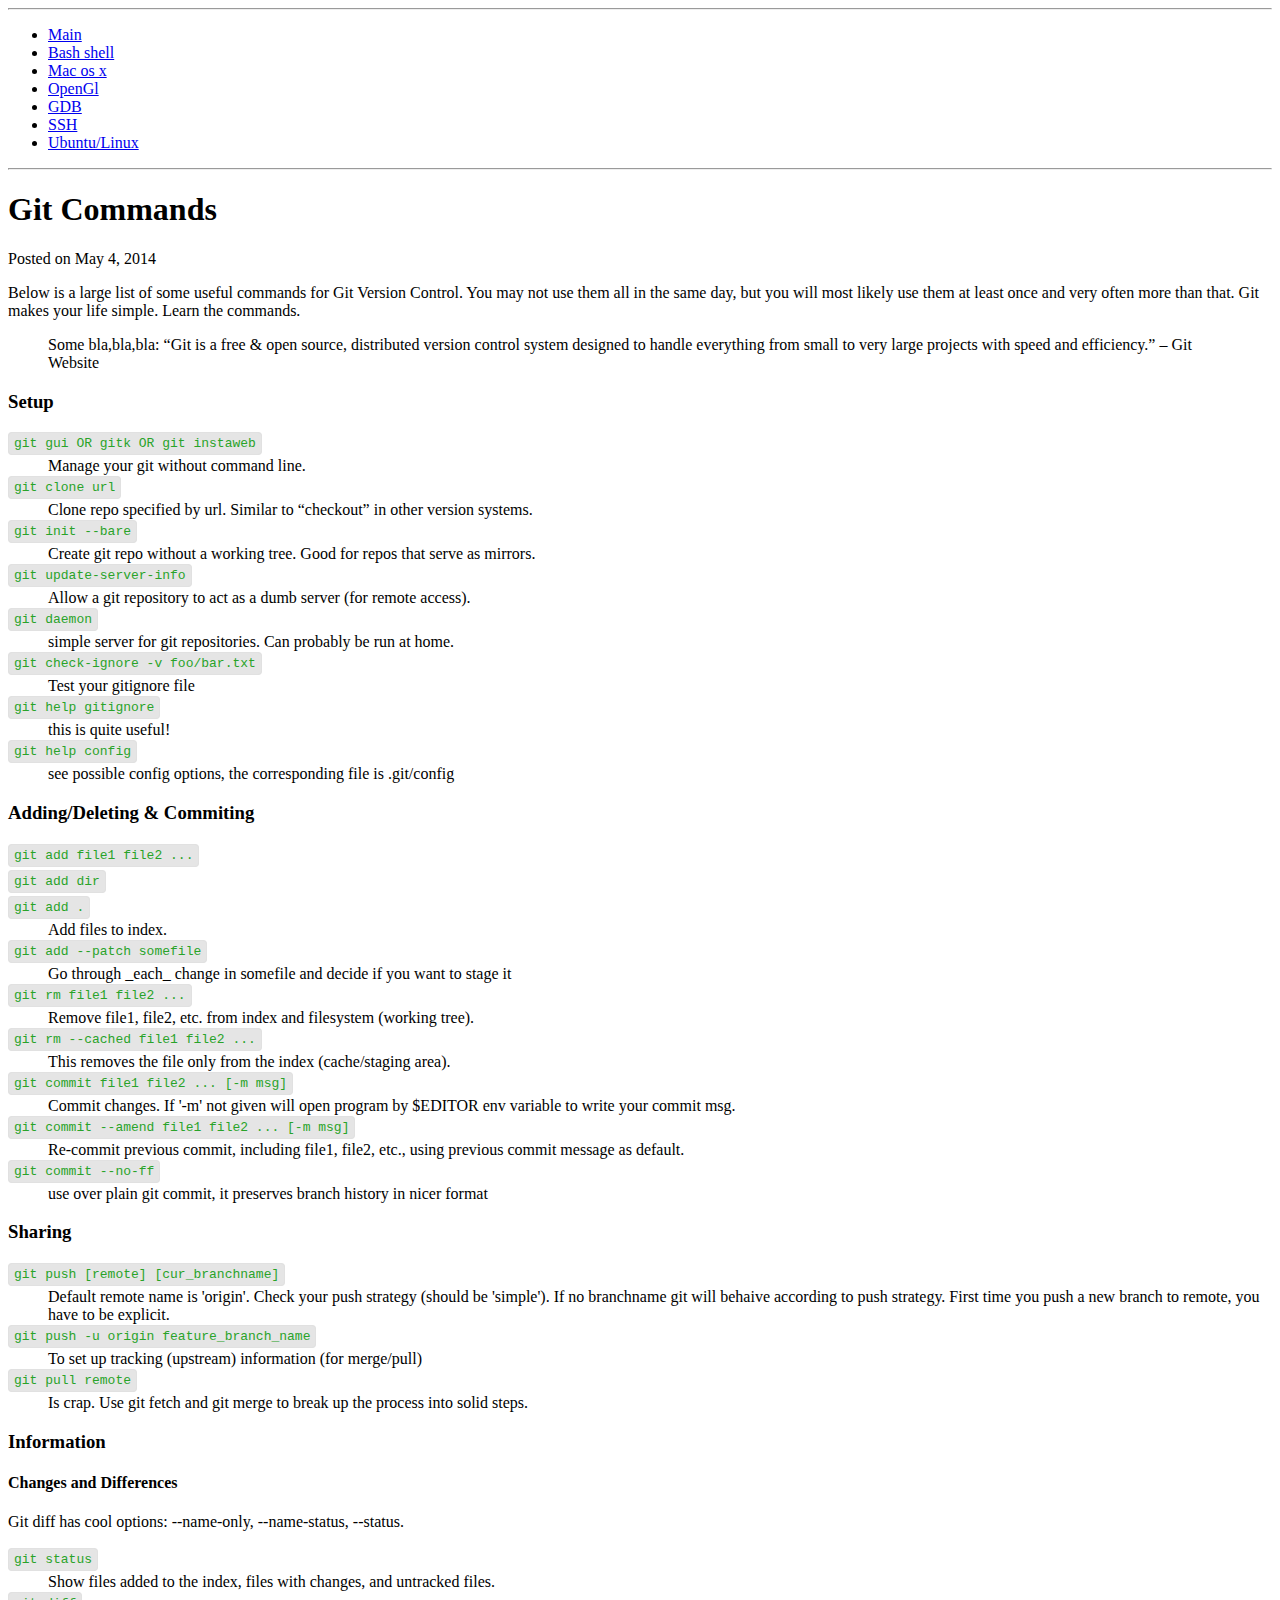
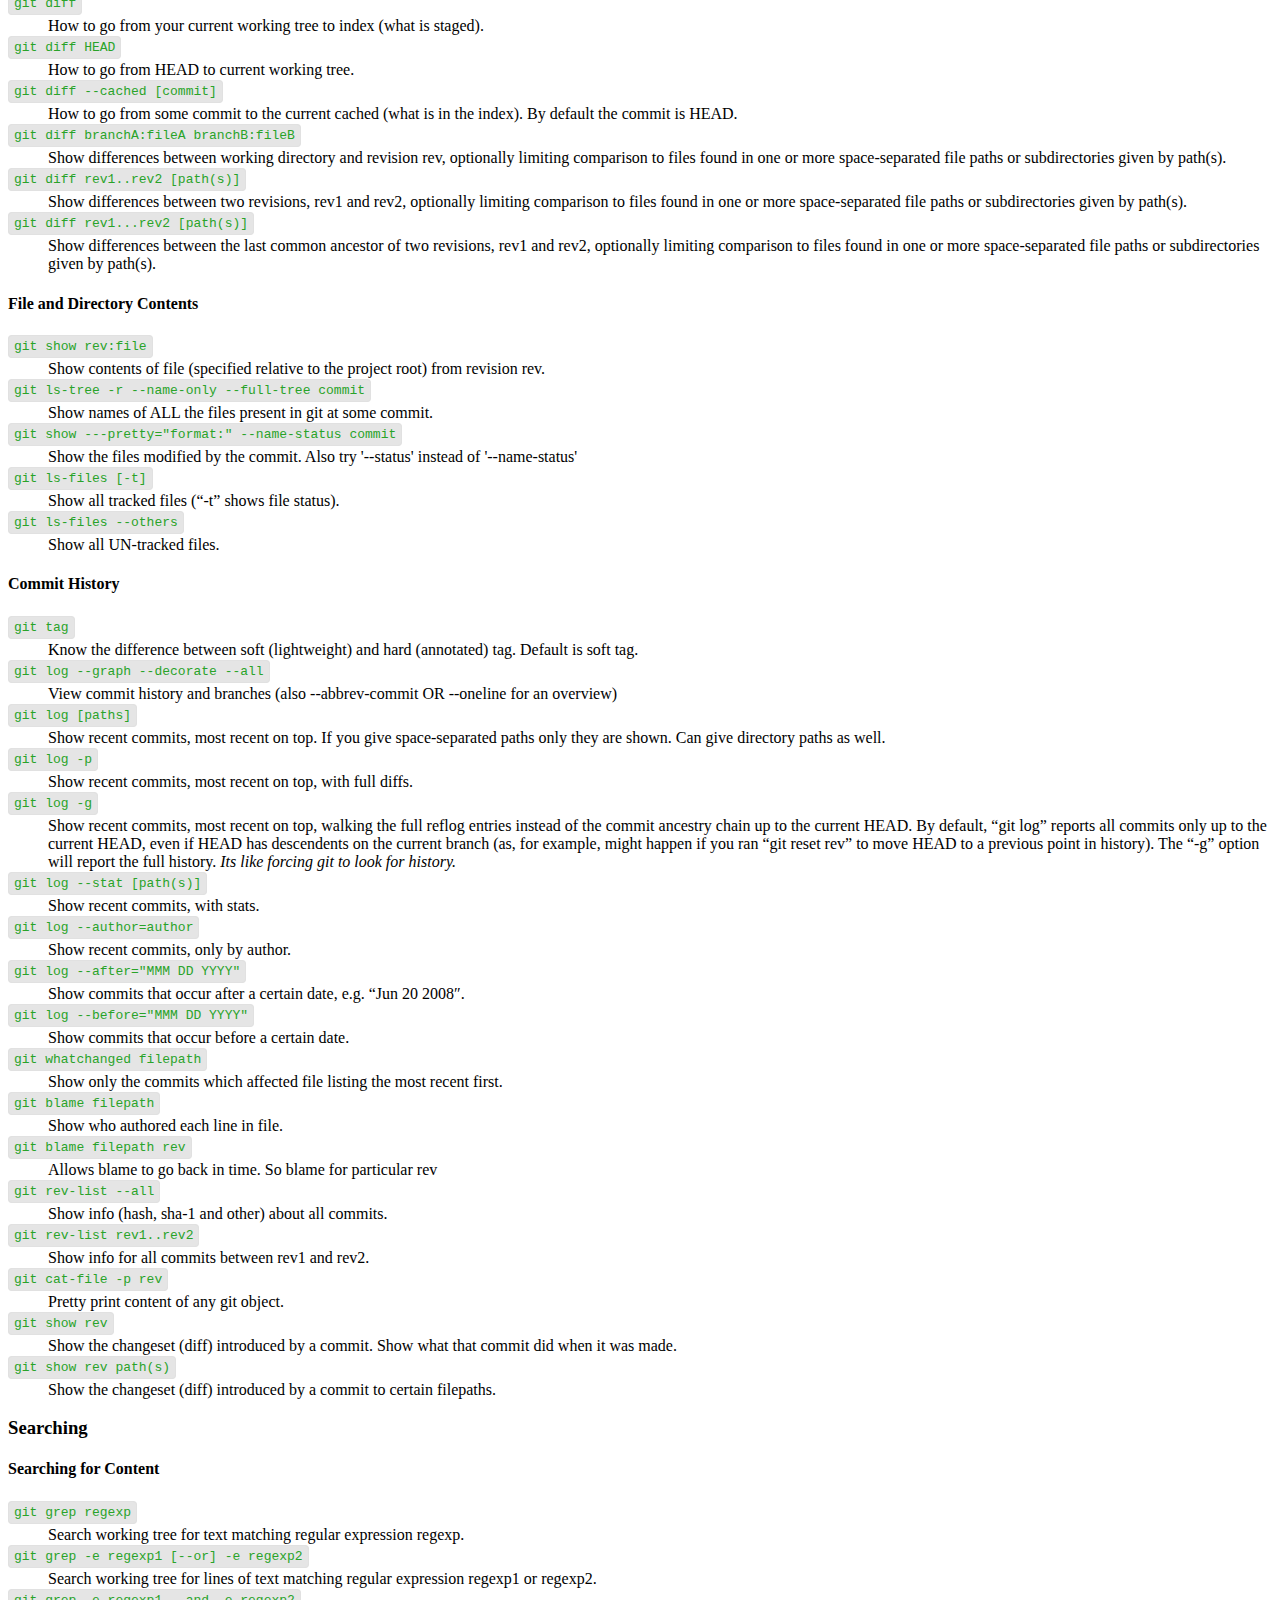
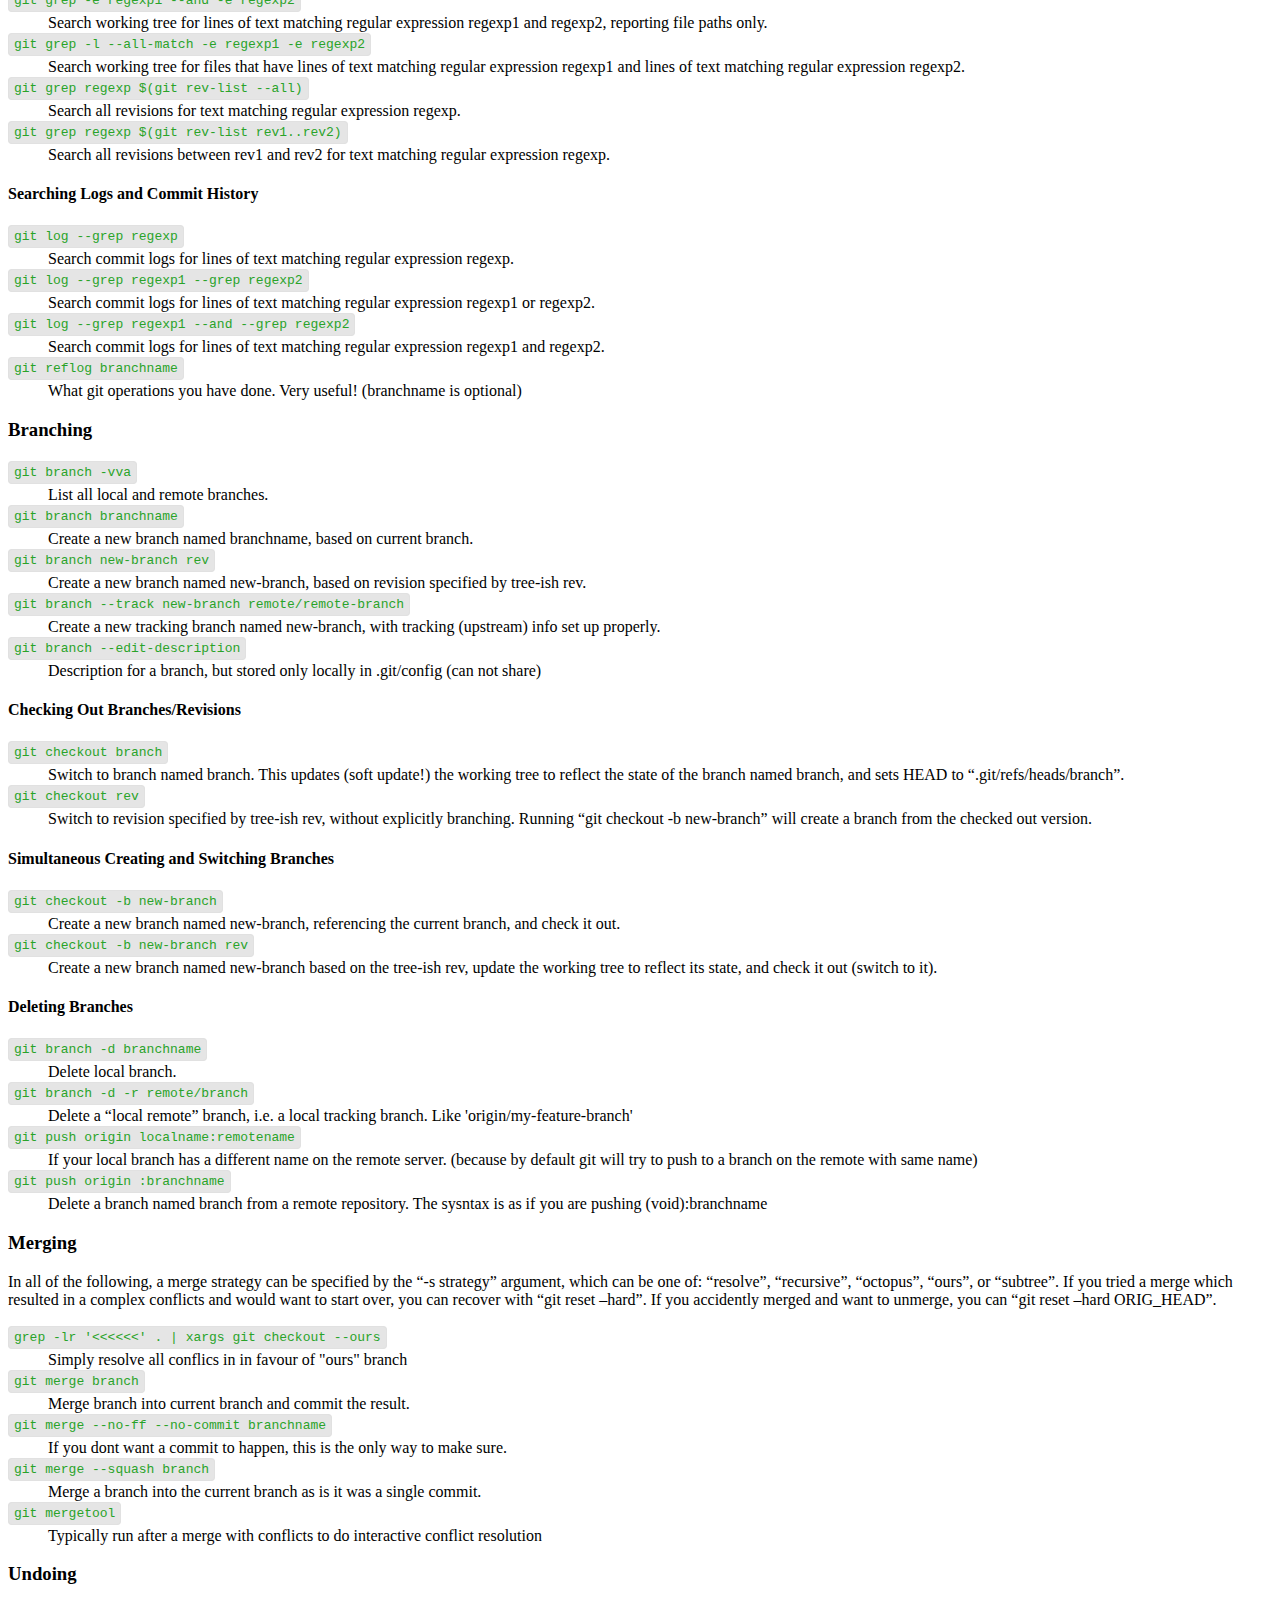
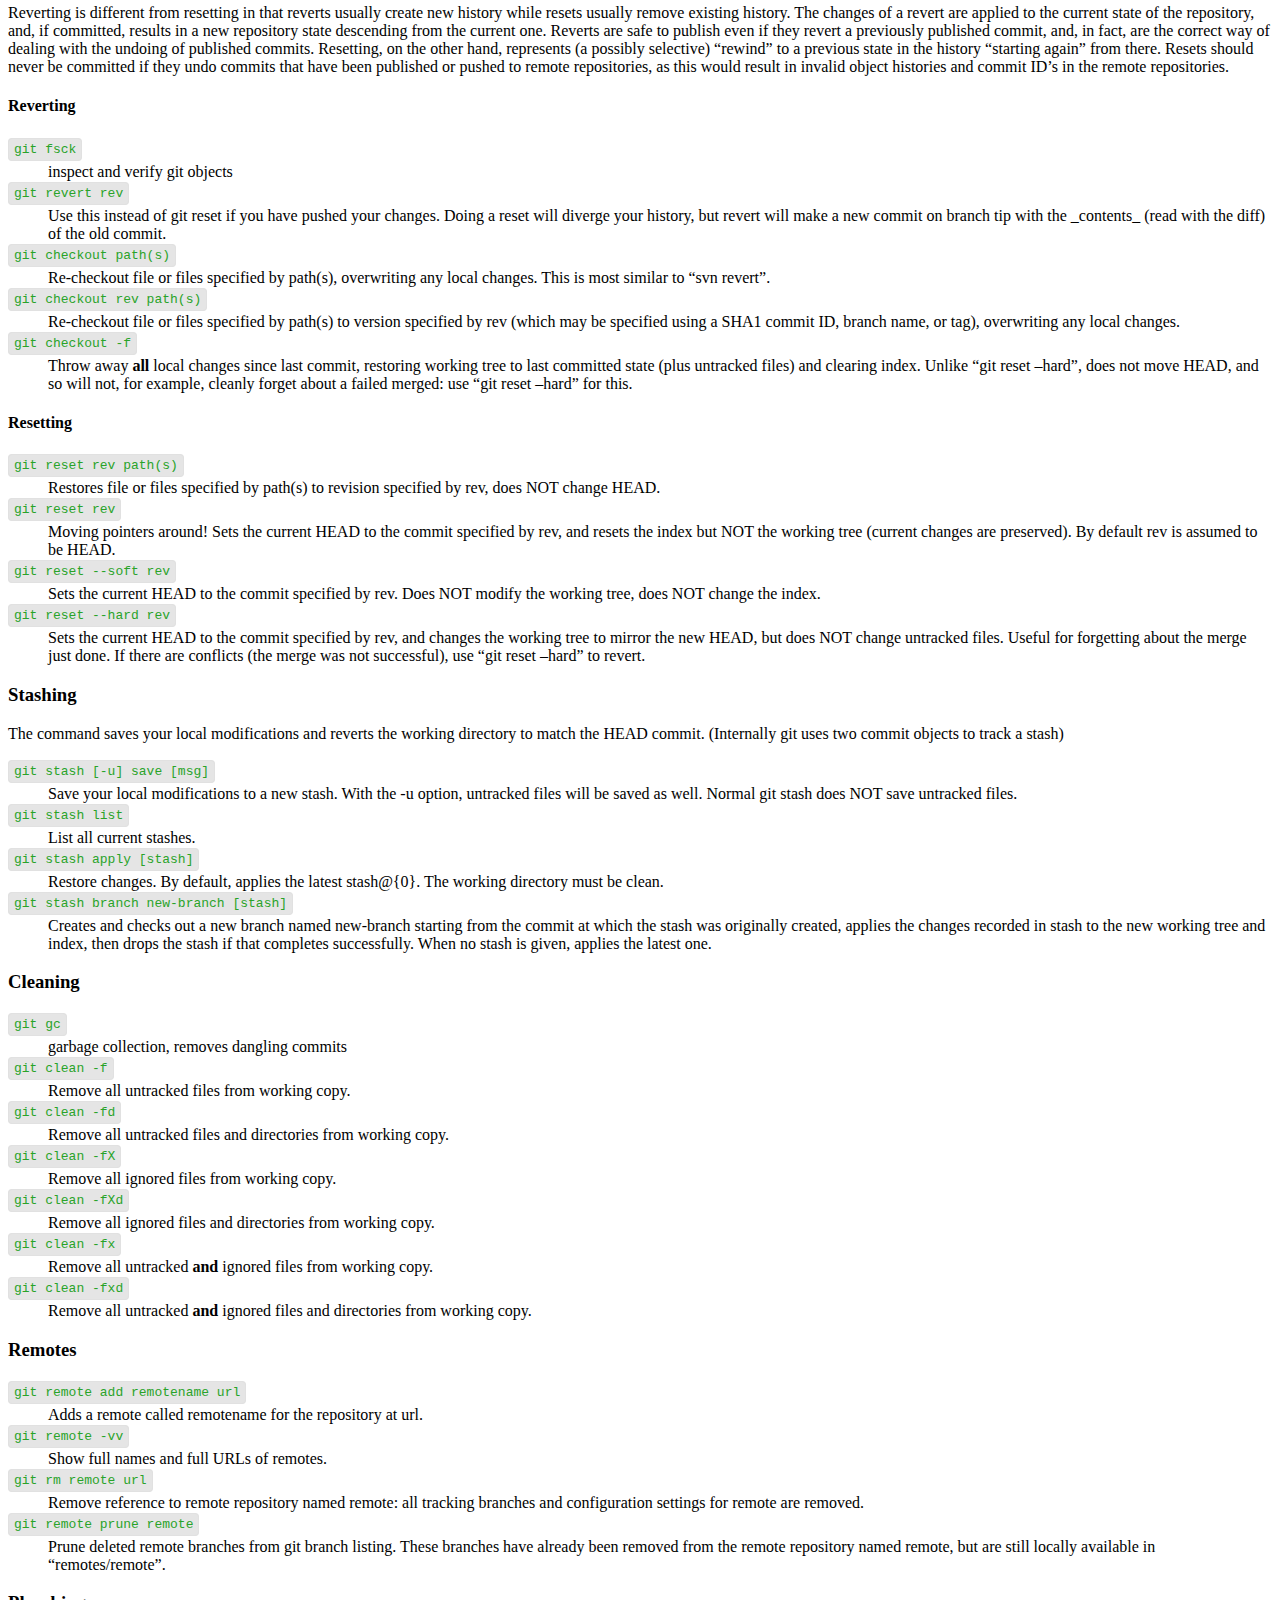
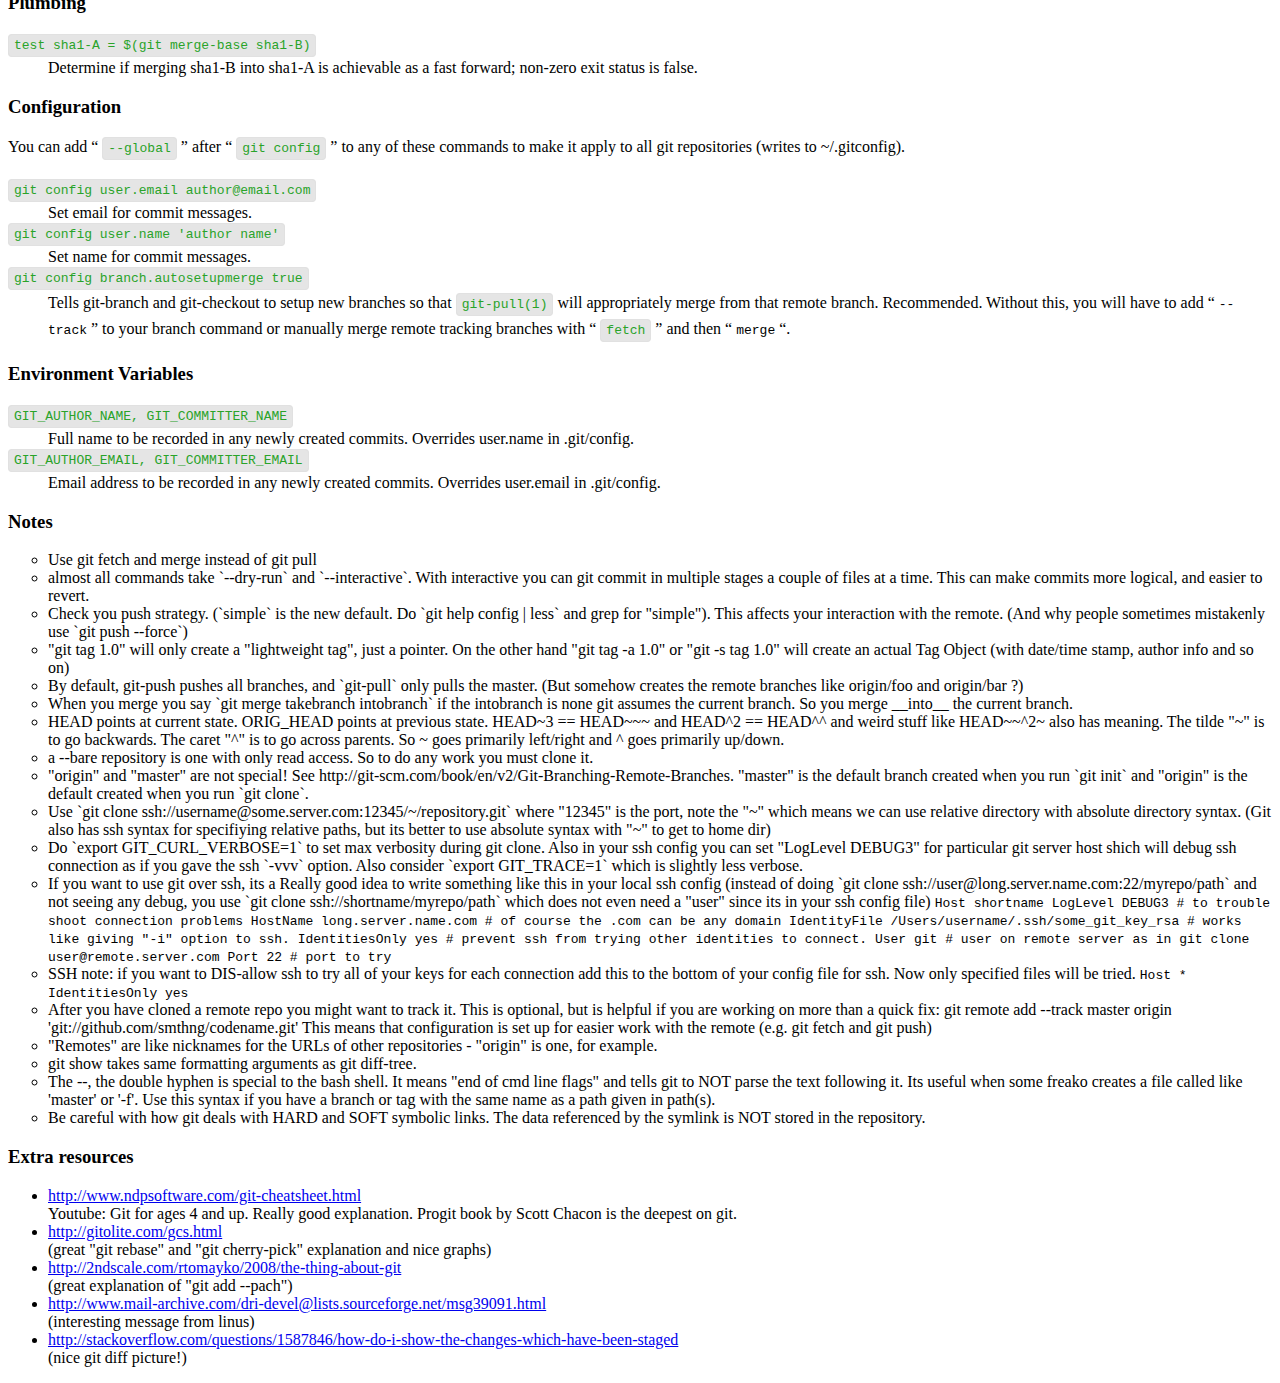
==== commit ff2dfbf1: "small change" ====
--- a/git.html
+++ b/git.html
@@ -93,9 +93,11 @@
                                 <dd>Go through _each_ change in somefile and decide if you want to stage it</dd>
 
                                 <dt><code class="codeline">git rm file1 file2 ...</code></dt>
+                                <dd>Remove file1, file2, etc. from index and filesystem (working tree).</dd>
+
                                 <dt><code class="codeline">git rm --cached file1 file2 ...</code></dt>
-                                <dd>Remove file1, file2, etc. from index and filesystem (working tree).</dd>
-                                
+                                <dd>This removes the file only from the index (cache/staging area).</dd>
+
                                 <dt><code class="codeline">git commit file1 file2 ... [-m msg]</code></dt>
                                 <dd>Commit changes. If '-m' not given will open program by $EDITOR env variable to write your commit msg.</dd>
 
@@ -178,6 +180,7 @@
 
                                 <dt><code class="codeline">git ls-files --others</code></dt>
                                 <dd>Show all UN-tracked files.</dd>
+
                             </dl>
 
                             <h4>Commit History</h4>
@@ -227,10 +230,13 @@
                                 <dd>Allows blame to go back in time. So blame for particular rev</dd>
 
                                 <dt><code class="codeline">git rev-list --all</code></dt>
-                                <dd>Show info (sha-1 and other) about all commits.</dd>
+                                <dd>Show info (hash, sha-1 and other) about all commits.</dd>
 
                                 <dt><code class="codeline">git rev-list rev1..rev2</code></dt>
                                 <dd>Show info for all commits between rev1 and rev2.</dd>
+
+                                <dt><code class="codeline">git cat-file -p rev</code></dt>
+                                <dd>Pretty print content of any git object.</dd>
 
                                 <dt><code class="codeline">git show rev</code></dt>
                                 <dd>Show the changeset (diff) introduced by a commit. Show what that commit did when it was made.</dd>
@@ -291,7 +297,7 @@
                             <h3>Branching</h3>
 
                             <dl>
-                                <dt><code class="codeline">git branch -vvar</code></dt>
+                                <dt><code class="codeline">git branch -vva</code></dt>
                                 <dd>List all local and remote branches.</dd>
 
                                 <dt><code class="codeline">git branch branchname</code></dt>
@@ -455,8 +461,9 @@
                             HEAD commit. (Internally git uses two commit objects to track a stash)</p>
 
                             <dl>
-                                <dt><code class="codeline">git stash save [msg]</code></dt>
-                                <dd>Save your local modifications to a new stash.</dd>
+                                <dt><code class="codeline">git stash [-u] save [msg]</code></dt>
+                                <dd>Save your local modifications to a new stash. With the -u option,
+                                untracked files will be saved as well. Normal git stash does NOT save untracked files.</dd>
 
                                 <dt><code class="codeline">git stash list</code></dt>
                                 <dd>List all current stashes.</dd>
@@ -506,6 +513,9 @@
                             <dl>
                                 <dt><code class="codeline">git remote add remotename url</code></dt>
                                 <dd>Adds a remote called remotename for the repository at url.</dd>
+
+                                <dt><code class="codeline">git remote -vv</code></dt>
+                                <dd>Show full names and full URLs of remotes.</dd>
 
                                 <dt><code class="codeline">git rm remote url</code></dt>
                                 <dd>Remove reference to remote repository named remote: all
@@ -699,6 +709,11 @@
                                    Its useful when some freako creates a file called like 'master' or '-f'.
                                    Use this syntax if you have a branch or tag with the same name as a path given in path(s).
                                 </li>
+
+                                <li>
+                                    Be careful with how git deals with HARD and SOFT symbolic links.
+                                    The data referenced by the symlink is NOT stored in the repository.
+                                </li>
                             </ul>
                         </section>
 
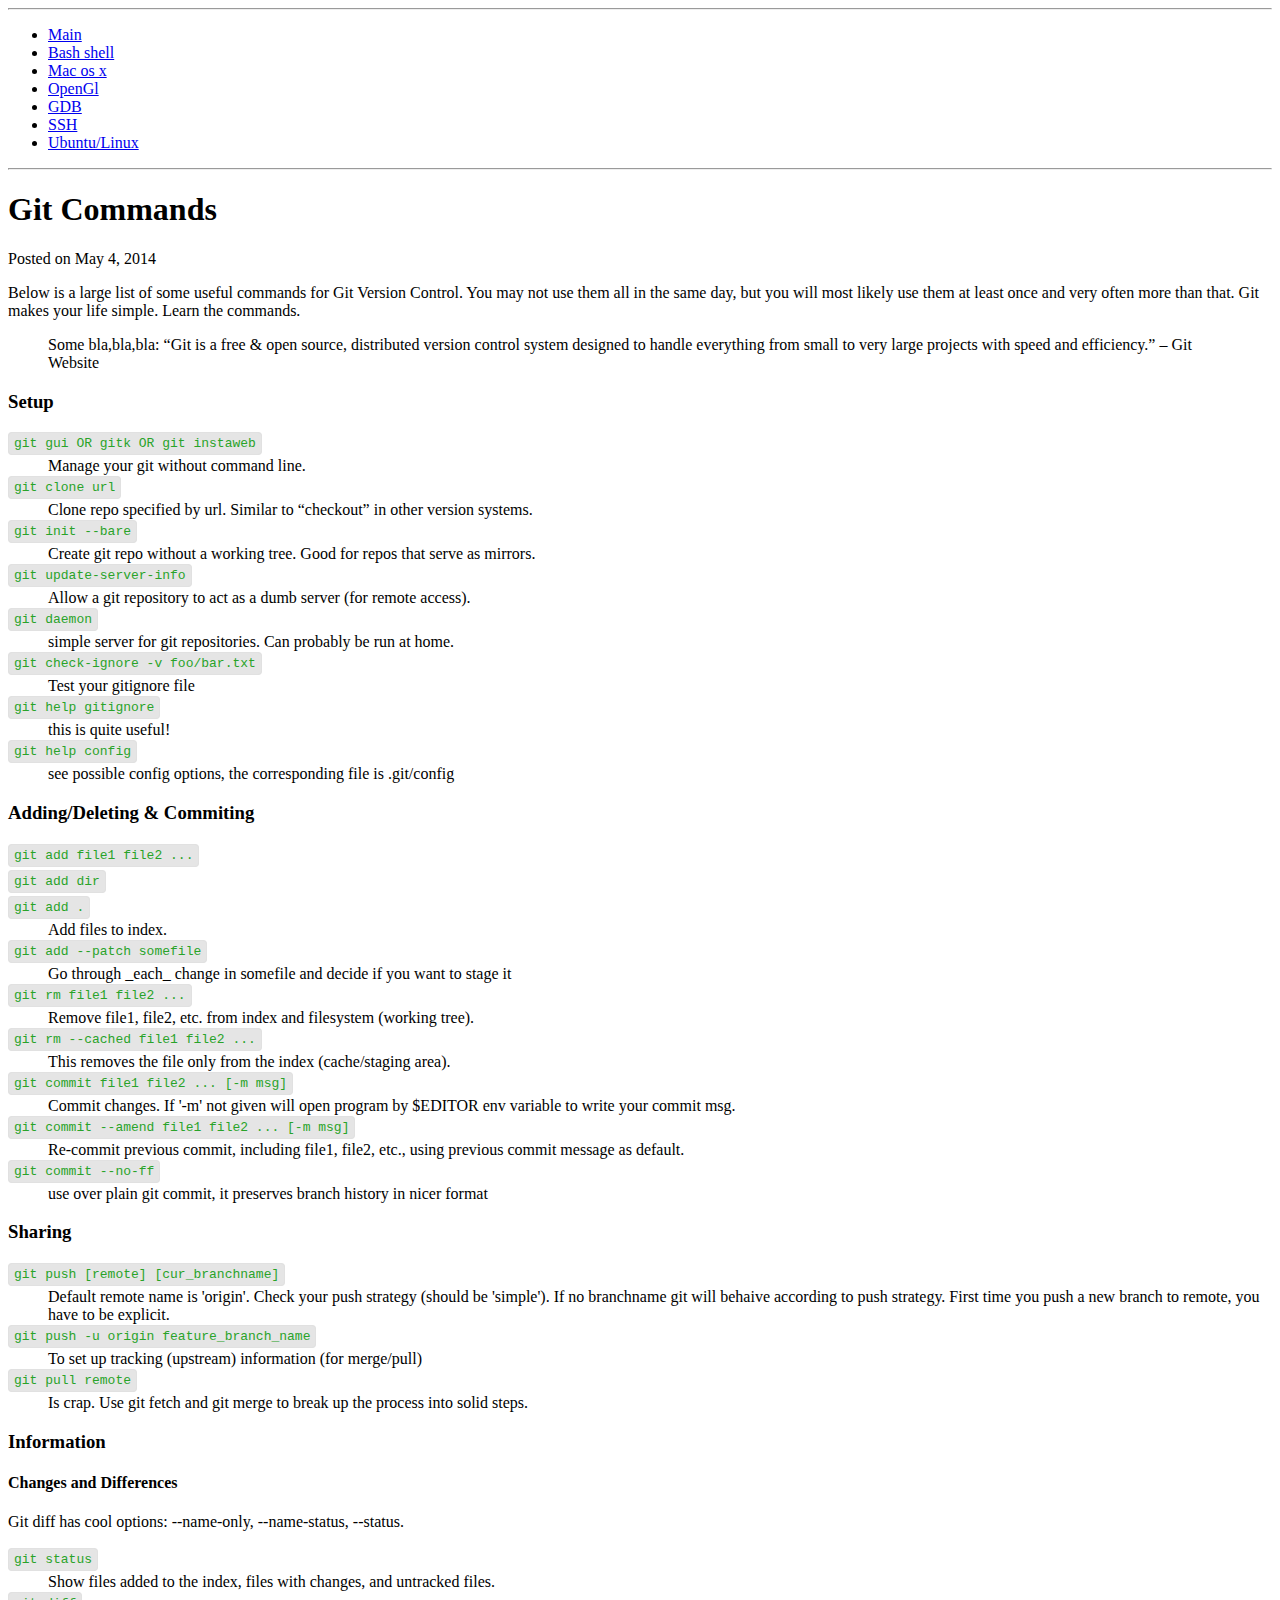
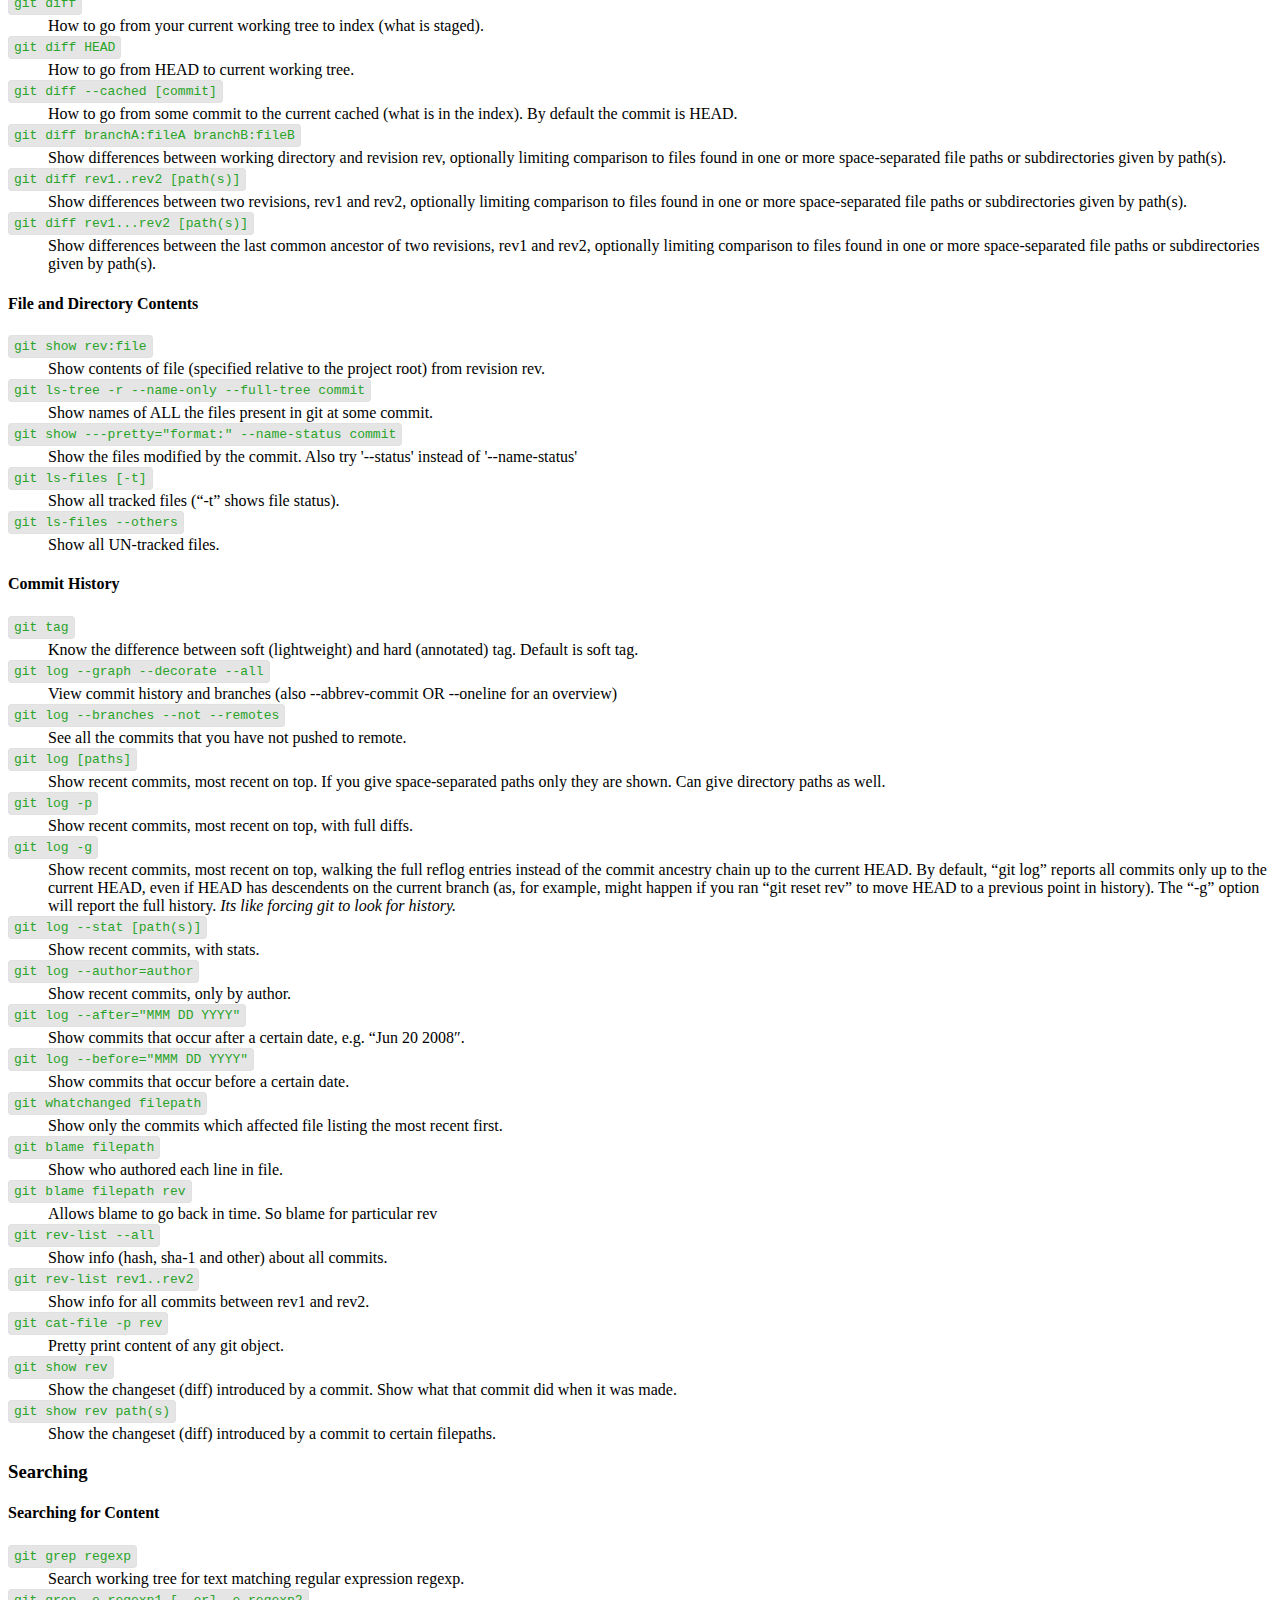
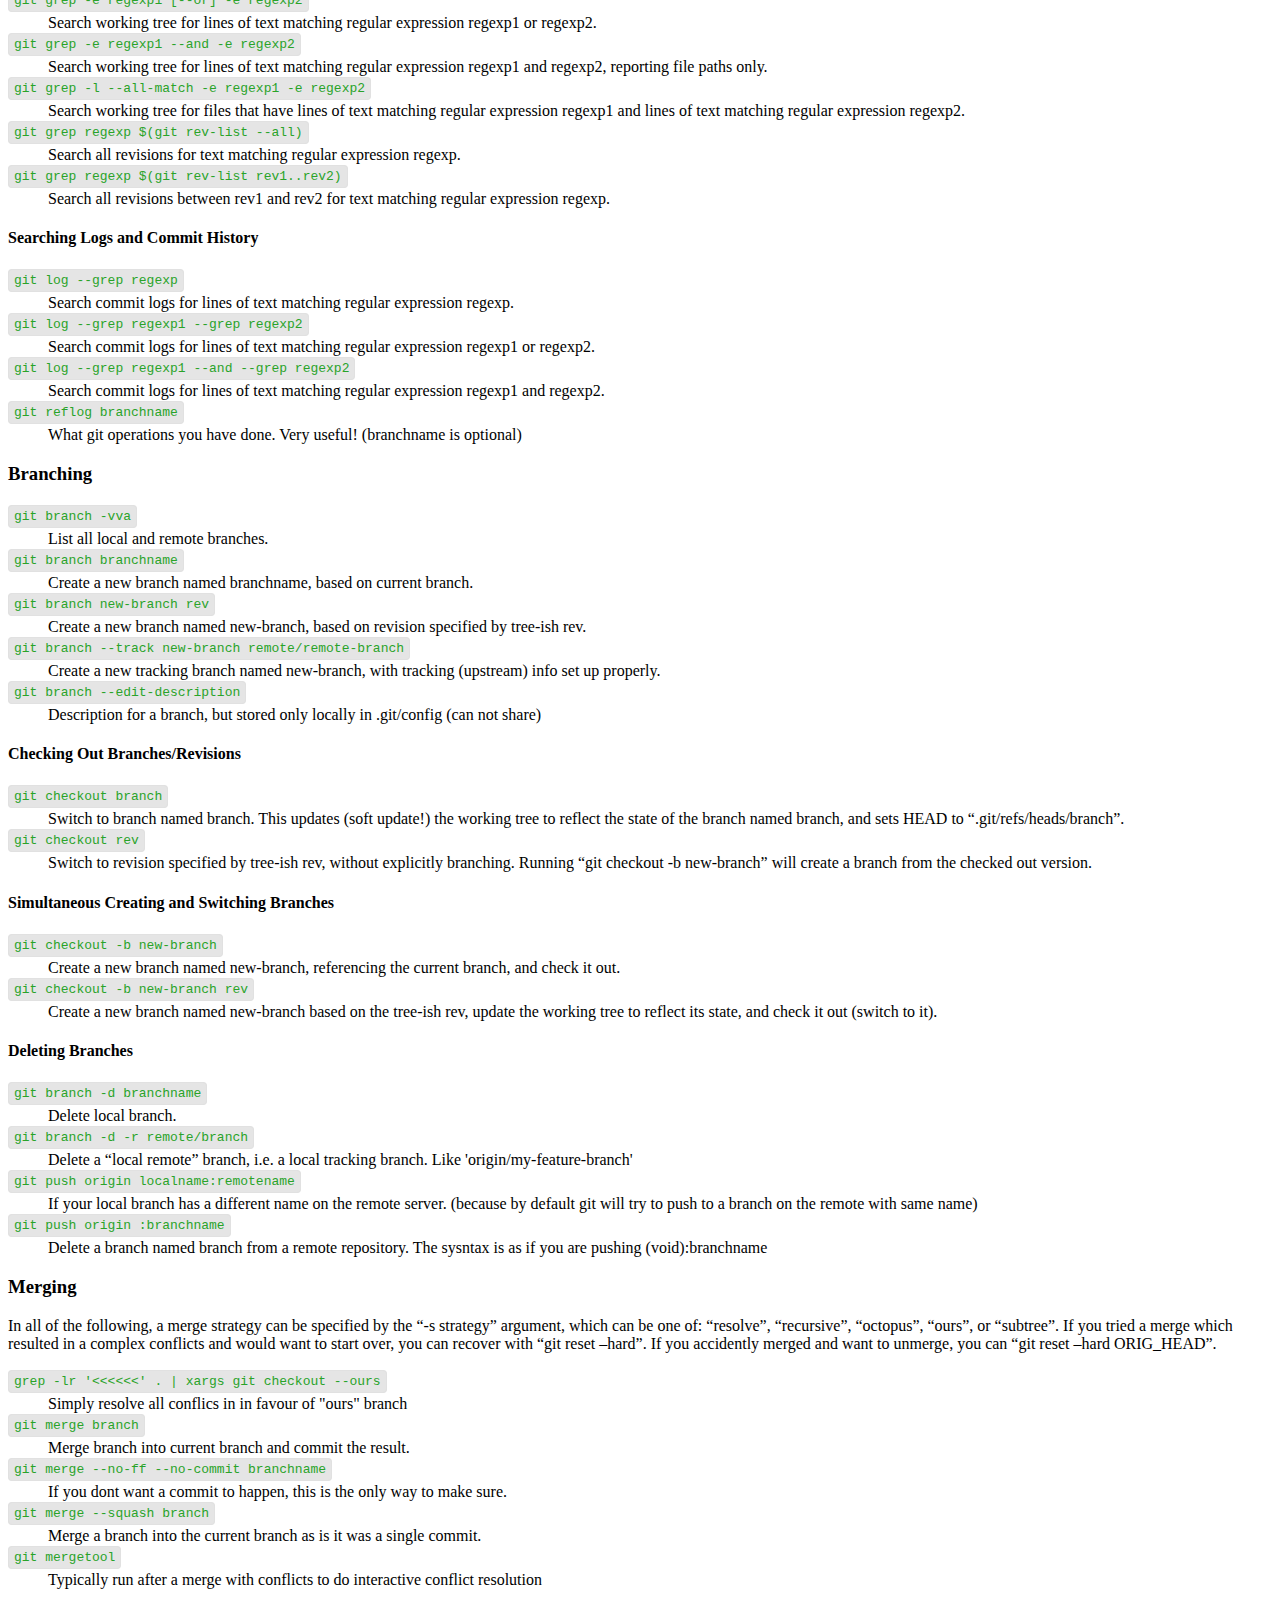
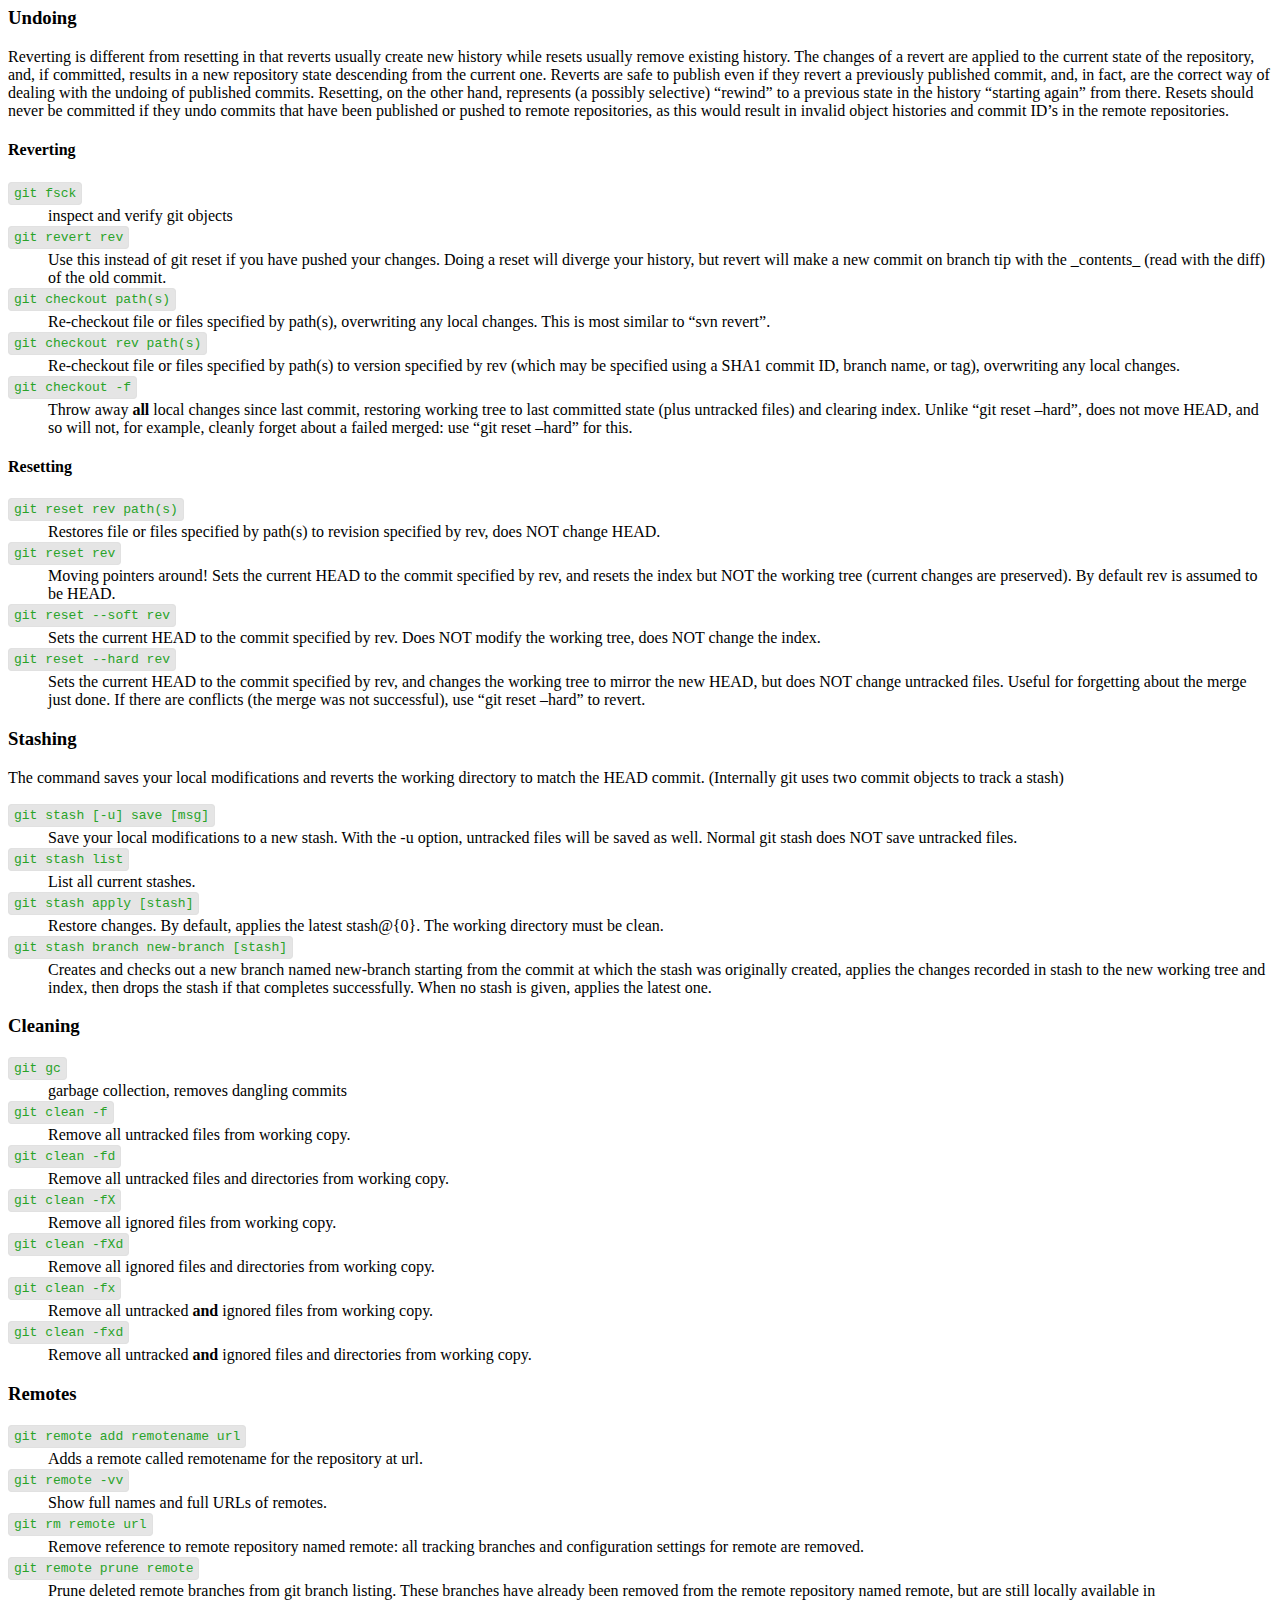
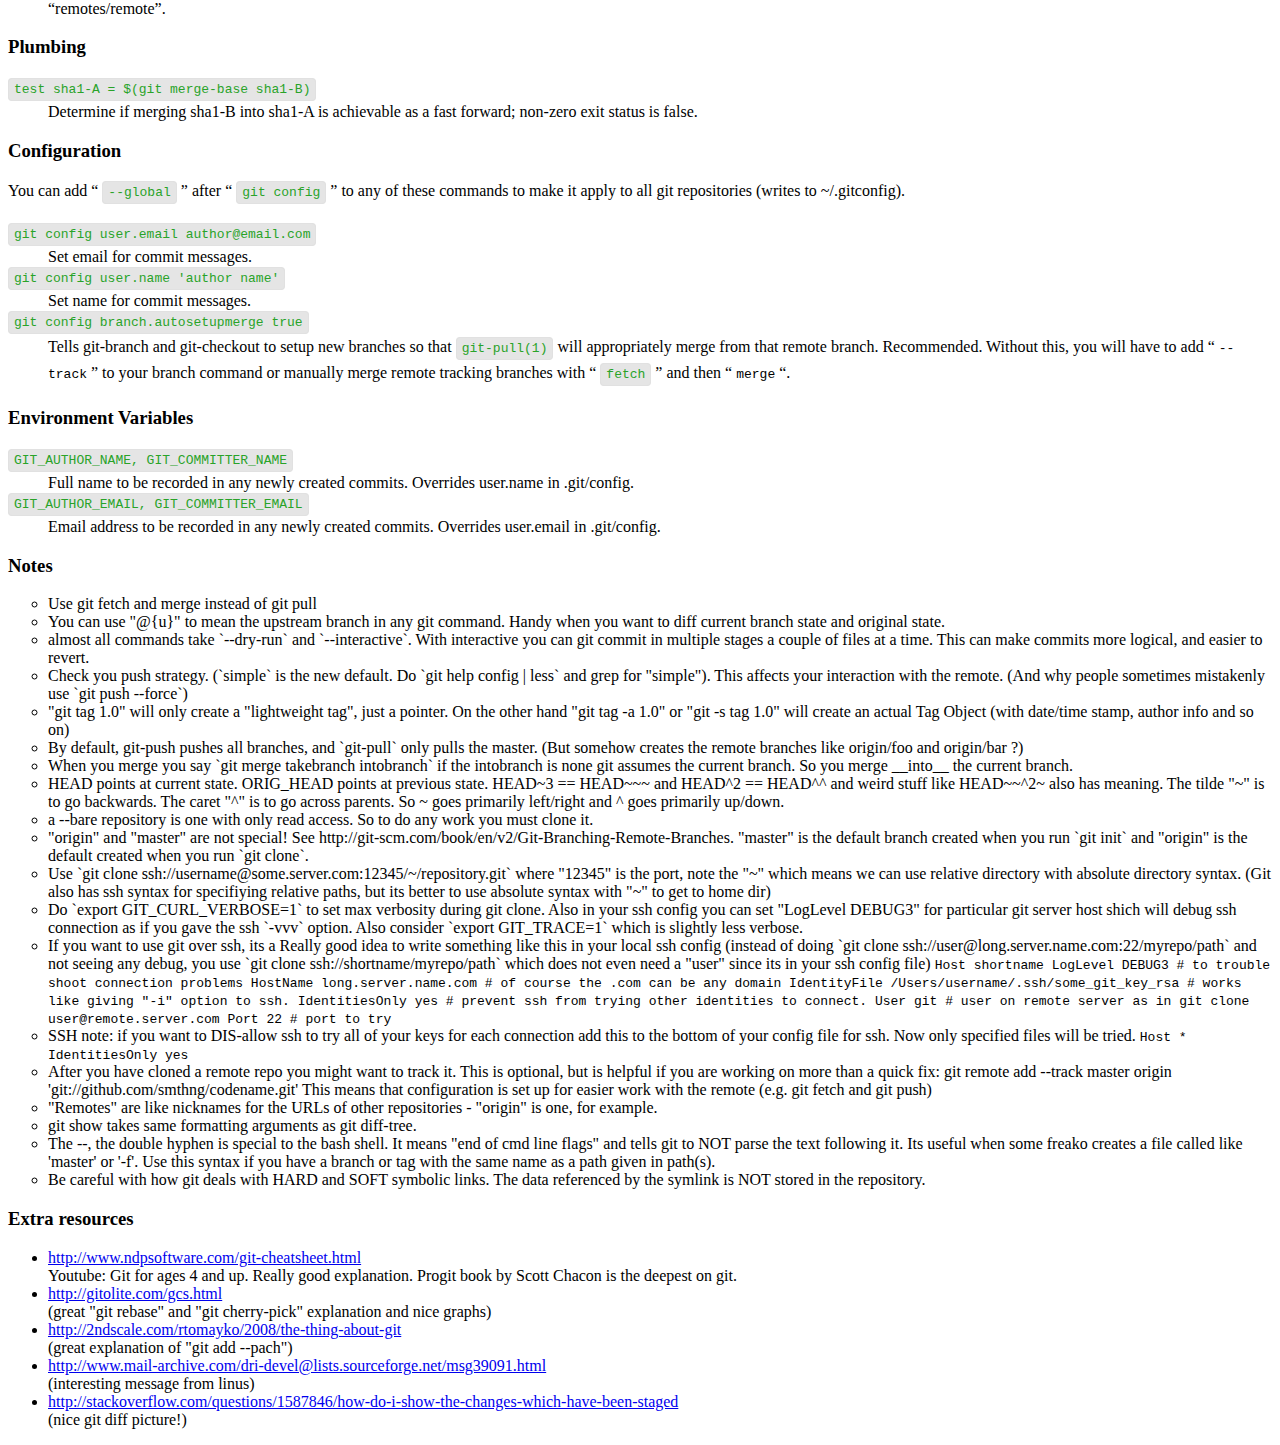
==== commit 640888cb: "Update git.html" ====
--- a/git.html
+++ b/git.html
@@ -192,6 +192,9 @@
                                 <dt><code class="codeline">git log --graph --decorate --all</code></dt>
                                 <dd>View commit history and branches (also --abbrev-commit OR --oneline for an overview)</dd></dt>
 
+                                <dt><code class="codeline"> git log --branches --not --remotes</code></dt>
+                                <dd>See all the commits that you have not pushed to remote.</dd></dt>
+
                                 <dt><code class="codeline">git log [paths]</code></dt>
                                 <dd>Show recent commits, most recent on top. If you give space-separated paths only they are shown.
                                 Can give directory paths as well.</dd>
@@ -583,6 +586,11 @@
                             <ul type="circle">
                                 <li>
                                     Use git fetch and merge instead of git pull
+                                </li>
+                                
+                                <li>
+                                    You can use "@{u}" to mean the upstream branch in any git command.
+                                    Handy when you want to diff current branch state and original state.
                                 </li>
 
                                 <li>
